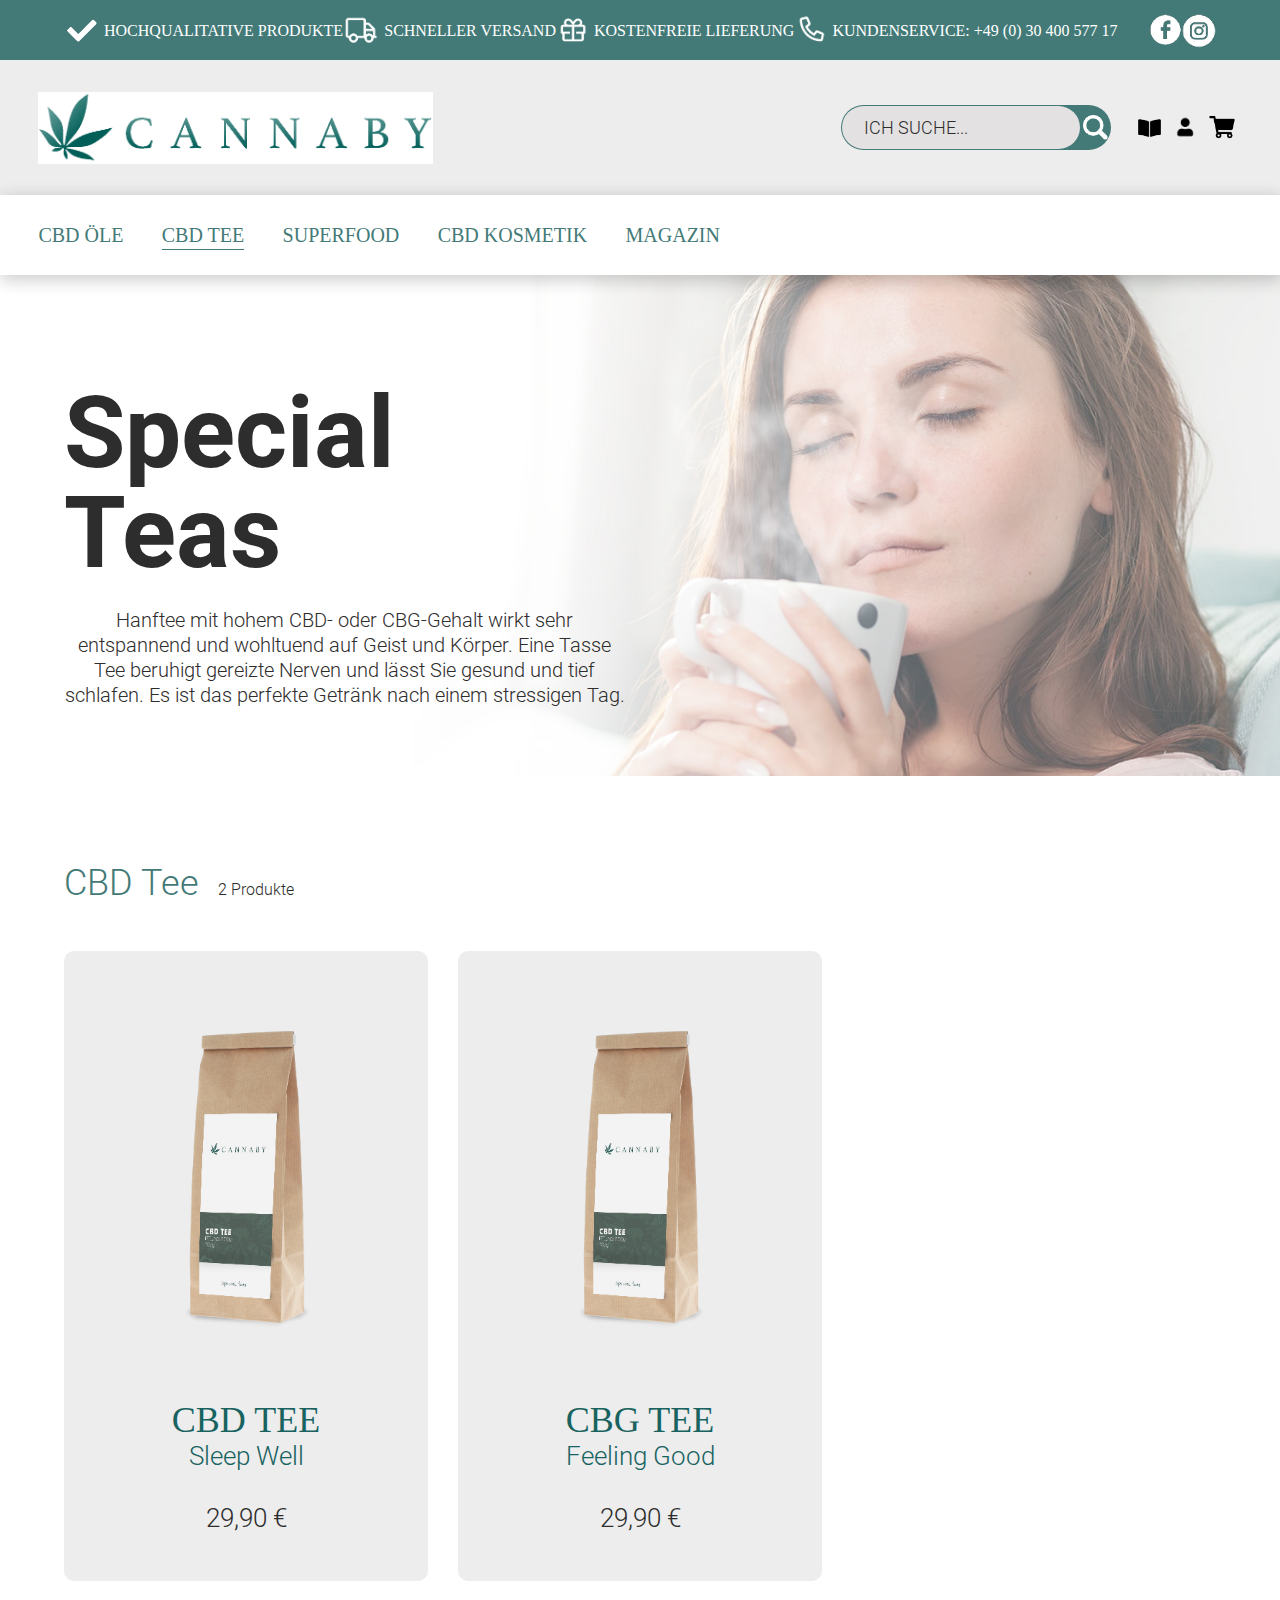
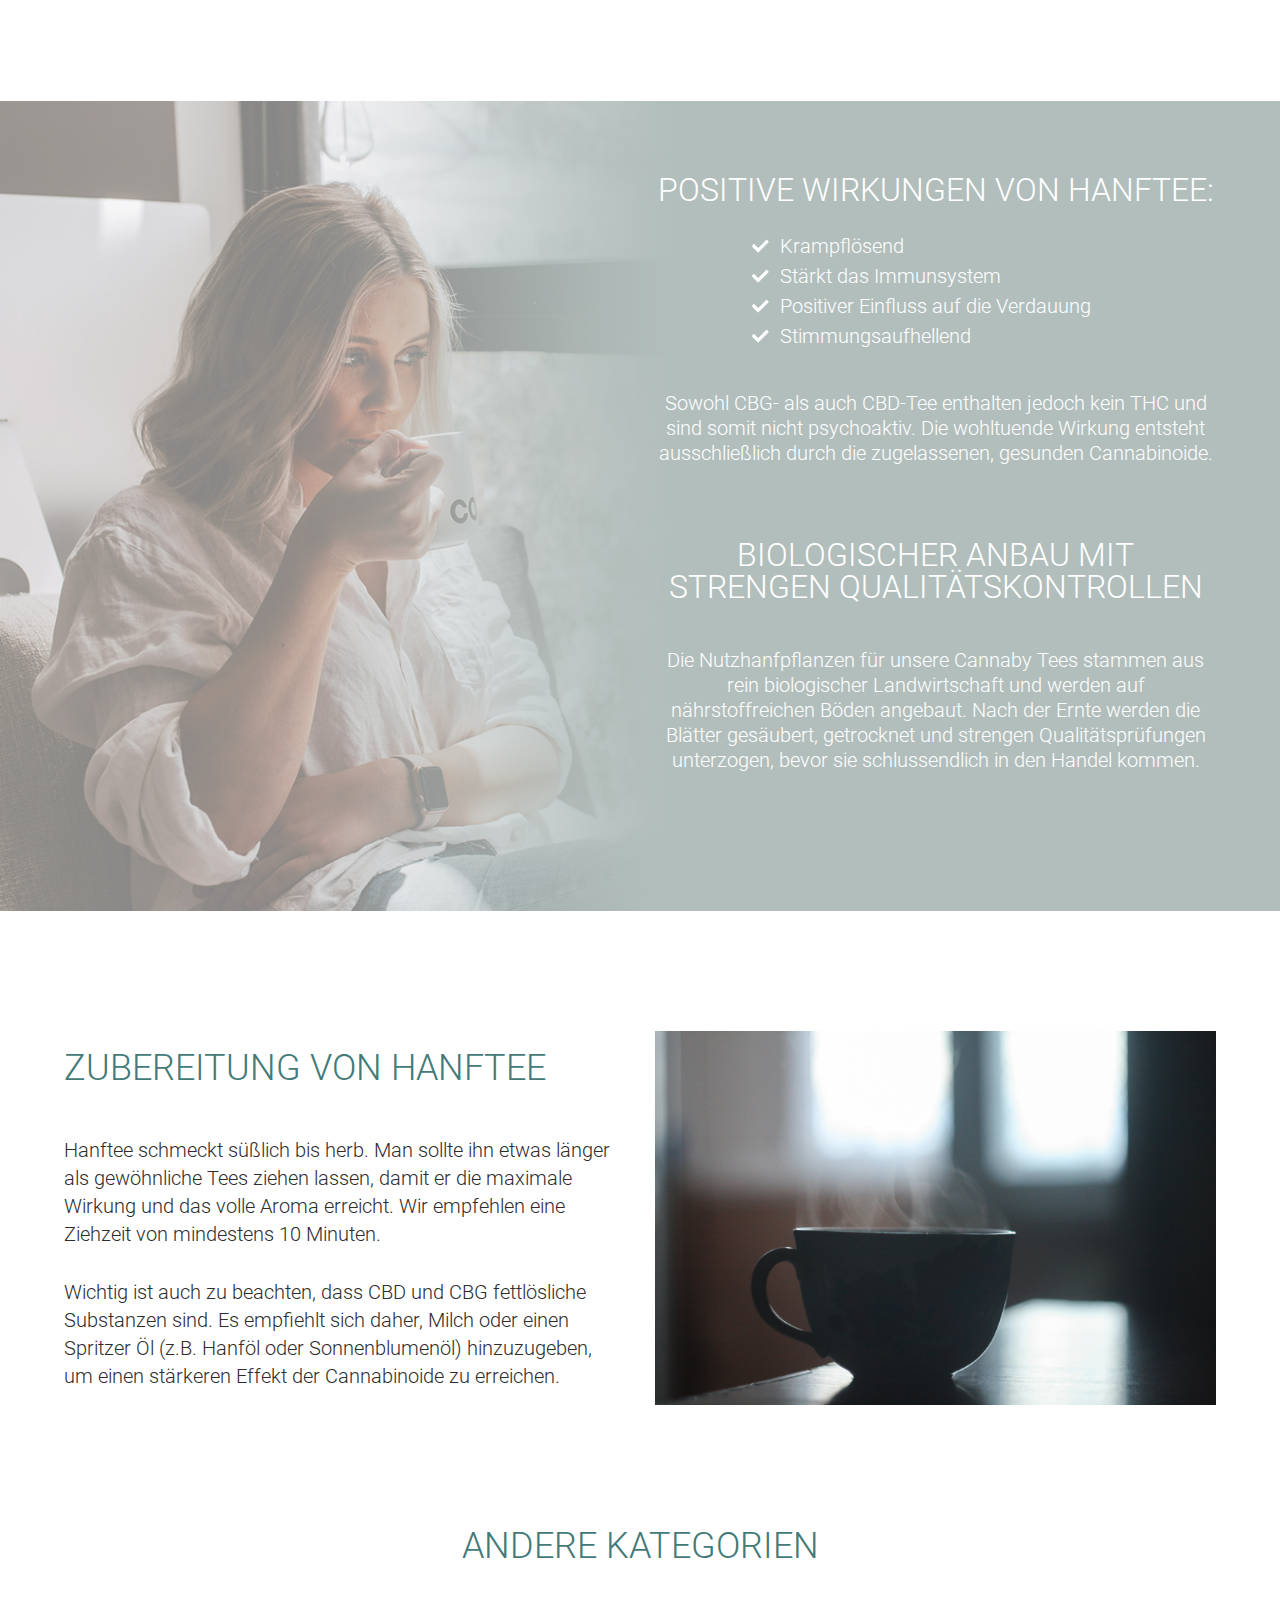
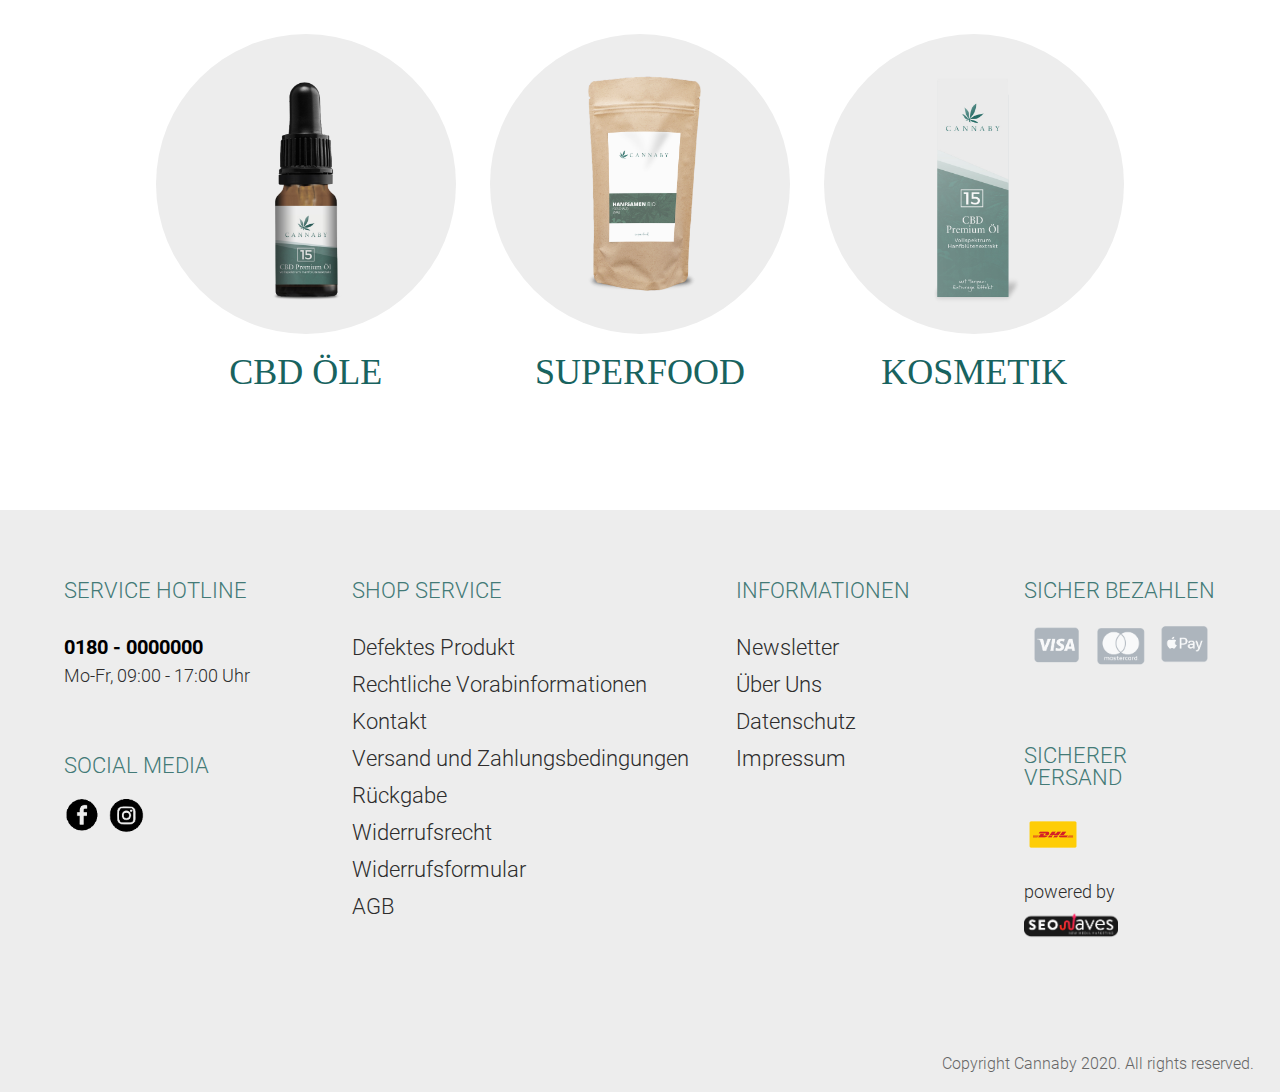
==== cannaby/product.html @ 7ac99a66 "start" ====
<!DOCTYPE html>
<html lang="en-US">
	<head>
		<meta charset="utf-8" />
		<meta name="viewport" content="width=device-width, initial-scale=1">

		<title>Product</title>

		<link rel="stylesheet" href="assets/css/bootstrap-grid.css">
		<link rel="stylesheet" href="assets/css/reset.css">			
		<link href="assets/css/style.css" rel="stylesheet" type="text/css" />
	</head>
	<body>
		<div class="main_wrapper">
			<header class="nav_header">
				<div class="nav_header_info">
					<div class="row">
						<div class="col-lg-11">
							<ul class="nav_header_info_list">
								<li>
									<img src="assets/img/check-white.png" alt="HOCHQUALITATIVE PRODUKTE">
									<p>
										HOCHQUALITATIVE PRODUKTE
									</p>
								</li>
								<li>
									<img src="assets/img/car-white.png" alt="SCHNELLER VERSAND">
									<p>
										SCHNELLER VERSAND
									</p>
								</li>
								<li>
									<img src="assets/img/present-white.png" alt="KOSTENFREIE LIEFERUNG">
									<p>
										KOSTENFREIE LIEFERUNG
									</p>
								</li>
								<li>
									<img src="assets/img/phone-white.png" alt="KUNDENSERVICE:+49 (0) 30 400 577 17">
									<p>
										KUNDENSERVICE: 
										<span>
											+49 (0) 30 400 577 17
										</span>
									</p>
								</li>
							</ul>
						</div>
						<div class="col-lg-1">
							<div class="nav_header_social">
								<a href="" class="nav_header_social_point">
									<img src="assets/img/facebook-white.png" alt="facebook">
								</a>
								<a href="" class="nav_header_social_point">
									<img src="assets/img/instagram-white.png" alt="instagram">
								</a>
							</div>
						</div>
					</div>
				</div>
				<div class="nav_header_search">
					<div class="row no-gutters">
						<div class="col-lg-8">
							<a href="" class="nav_header_search_logo">
								<img src="assets/img/logo-new.png" alt="logo">
							</a>
						</div>
						<div class="col-lg-3">
							<form class="nav_header_search_form" action="#">
								<div class="show_search">
									<img src="assets/img/search-white.png" alt="">
								</div>								
								<input class="search_tr" type="search" placeholder="ICH SUCHE...">
								<input type="submit" style="display: none">
							</form>
						</div>
						<div class="col-lg-1">
							<div class="nav_header_search_cabinet">
								<a href="" class="nav_header_search_cabinet_point">
									<img src="assets/img/book.png" alt="">
								</a>
								<a href="" class="nav_header_search_cabinet_point">
									<img src="assets/img/person.png" alt="">
								</a>
								<a href="" class="nav_header_search_cabinet_point">
									<img src="assets/img/basket.png" alt="">
								</a>
							</div>
						</div>
					</div>
				</div>
				<ul class="nav_header_pages">
					<li>
						<a href="">
							CBD ÖLE
						</a>
					</li>
					<li>
						<a href="" class="active_page">
							CBD TEE
						</a>
					</li>
					<li>
						<a href="">
							SUPERFOOD
						</a>
					</li>
					<li>
						<a href="">
							CBD KOSMETIK
						</a>
					</li>
					<li>
						<a href="">
							MAGAZIN
						</a>
					</li>
				</ul>
			</header>

			<section class="product_main">
				<div class="product_main_image">
					<img src="assets/img/pics/drinking-tea-2-verlauf.jpg" alt="drinking-tea">
				</div>
				<div class="row">
					<div class="col-lg-6">
						<div class="product_main_text">
							<div class="product_main_header">
								Special Teas
							</div>
							<div class="product_main_sub_header">
								Hanftee mit hohem CBD- oder CBG-Gehalt wirkt sehr entspannend und wohltuend auf Geist und Körper. Eine Tasse Tee beruhigt gereizte Nerven und lässt Sie gesund und tief schlafen. Es ist das perfekte Getränk nach einem stressigen Tag.
							</div>
						</div>						
					</div>
				</div>				
			</section>


			<section class="product_category">
				<div class="product_category_header">
					CBD Tee
					<span>
						2 Produkte
					</span>
				</div>
				<div class="row">
					<div class="col-lg-4">
						<a href="" class="product_category_box">
							<div class="product_category_box_image">
								<img src="assets/img/cbd-tee.png" alt="cbd-tee">
							</div>
							<div class="product_category_box_title">
								CBD TEE
							</div>
							<div class="product_category_box_sub_title">
								Sleep Well
							</div>
							<div class="product_category_box_price">
								29,90 €
							</div>
						</a>
					</div>
					<div class="col-lg-4">
						<a href="" class="product_category_box">
							<div class="product_category_box_image">
								<img src="assets/img/cbd-tee.png" alt="cbd-tee">
							</div>
							<div class="product_category_box_title">
								CBG TEE
							</div>
							<div class="product_category_box_sub_title">
								Feeling Good
							</div>
							<div class="product_category_box_price">
								29,90 €
							</div>
						</a>
					</div>
				</div>
			</section>


			<section class="product_about" style="background-image: url(assets/img/drinking-tea.jpg);">
				<div class="row">
					<div class="col-lg-6 offset-lg-6">
						<div class="product_about_box">
							<div class="product_about_title">
								positive Wirkungen von Hanftee:
							</div>
							<ul class="product_about_list">
								<li>
									Krampflösend
								</li>
								<li>
									Stärkt das Immunsystem
								</li>
								<li>
									Positiver Einfluss auf die Verdauung
								</li>
								<li>
									Stimmungsaufhellend
								</li>
							</ul>
							<div class="product_about_text">
								Sowohl CBG- als auch CBD-Tee enthalten jedoch kein THC und sind somit nicht psychoaktiv. Die wohltuende Wirkung entsteht ausschließlich durch die zugelassenen, gesunden Cannabinoide.
							</div>
							<div class="product_about_title">
								Biologischer Anbau mit strengen Qualitätskontrollen
							</div>
							<div class="product_about_text">
								Die Nutzhanfpflanzen für unsere Cannaby Tees stammen aus rein biologischer Landwirtschaft und werden auf nährstoffreichen Böden angebaut.
			Nach der Ernte werden die Blätter gesäubert, getrocknet und strengen Qualitätsprüfungen unterzogen, bevor sie schlussendlich in den Handel kommen.
							</div>
						</div>						
					</div>
				</div>				
			</section>


			<section class="product_info">
				<div class="row align-items-center">
					<div class="col-lg-6">
						<div class="product_info_title">
							Zubereitung von Hanftee
						</div>
						<div class="product_info_text">
							<p>
								Hanftee schmeckt süßlich bis herb. Man sollte ihn etwas länger als
gewöhnliche Tees ziehen lassen, damit er die maximale Wirkung
und das volle Aroma erreicht. Wir empfehlen eine Ziehzeit von mindestens 10 Minuten.
							</p>
							<p>
								Wichtig ist auch zu beachten, dass CBD und CBG fettlösliche Substanzen sind. Es empfiehlt sich daher, Milch oder einen Spritzer Öl
(z.B. Hanföl oder Sonnenblumenöl) hinzuzugeben, um einen stärkeren Effekt der Cannabinoide zu erreichen.
							</p>
						</div>
					</div>
					<div class="col-lg-6">
						<div class="product_info_image">
							<img src="assets/img/cbd-tee.jpg" alt="cbd-tee">
						</div>
					</div>
				</div>
			</section>


			<section class="product_other">
				<div class="product_other_title">
					ANDERE KATEGORIEN
				</div>
				<div class="row">
					<div class="col-lg-4">
						<a href="" class="product_other_box">
							<div class="product_other_box_image">
								<img src="assets/img/oil.png" alt="oil">
							</div>
							<div class="product_other_box_title">
								CBD ÖLE
							</div>
						</a>
					</div>
					<div class="col-lg-4">
						<a href="" class="product_other_box">
							<div class="product_other_box_image">
								<img src="assets/img/food.png" alt="food">
							</div>
							<div class="product_other_box_title">
								SUPERFOOD
							</div>
						</a>
					</div>
					<div class="col-lg-4">
						<a href="" class="product_other_box">
							<div class="product_other_box_image">
								<img src="assets/img/cosmetics.png" alt="cosmetics">
							</div>
							<div class="product_other_box_title">
								KOSMETIK
							</div>
						</a>
					</div>
				</div>
			</section>


			<footer class="footer">
				<div class="row no-gutters">
					<div class="col-lg-2">
						<div class="footer_box">
							<div class="footer_box_title">
								SERVICE HOTLINE
							</div>
							<div class="footer_box_sub_title">
								0180 - 0000000 
							</div>
							<div class="footer_box_time">
								Mo-Fr, 09:00 - 17:00 Uhr
							</div>
							<div class="footer_box_title">
								SOCIAL MEDIA
							</div>
							<div class="footer_box_social">
								<a href="" class="footer_box_social_point">
									<img src="assets/img/facebook_black.png" alt="facebook_black">
								</a>
								<a href="" class="footer_box_social_point">
									<img src="assets/img/instagram_black.png" alt="instagram_black">
								</a>
							</div>
						</div>
					</div>
					<div class="col-lg-4 offset-lg-1">
						<div class="footer_box">
							<div class="footer_box_title">
								SHOP SERVICE
							</div>
							<ul class="footer_box_list">
								<li>
									<a href="">
										Defektes Produkt
									</a>
								</li>
								<li>
									<a href="">
										Rechtliche Vorabinformationen
									</a>
								</li>
								<li>
									<a href="">
										Kontakt
									</a>
								</li>
								<li>
									<a href="">
										Versand und Zahlungsbedingungen
									</a>
								</li>
								<li>
									<a href="">
										Rückgabe
									</a>
								</li>
								<li>
									<a href="">
										Widerrufsrecht
									</a>
								</li>
								<li>
									<a href="">
										Widerrufsformular
									</a>
								</li>
								<li>
									<a href="">
										AGB
									</a>
								</li>
							</ul>	
						</div>
					</div>
					<div class="col-lg-2">
						<div class="footer_box">
							<div class="footer_box_title">
								INFORMATIONEN
							</div>
							<ul class="footer_box_list">
								<li>
									<a href="">
										Newsletter
									</a>
								</li>
								<li>
									<a href="">
										Über Uns
									</a>
								</li>
								<li>
									<a href="">
										Datenschutz
									</a>
								</li>
								<li>
									<a href="">
										Impressum
									</a>
								</li>								
							</ul>	
						</div>
					</div>
					<div class="col-lg-2 offset-lg-1">
						<div class="footer_box">
							<div class="footer_box_title">
								SICHER BEZAHLEN
							</div>
							<div class="footer_box_bank">
								<div class="footer_box_bank_point">
									<img src="assets/img/visa2.png" alt="visa">
								</div>
								<div class="footer_box_bank_point">
									<img src="assets/img/mastercard.png" alt="mastercard">
								</div>
								<div class="footer_box_bank_point">
									<img src="assets/img/pay.png" alt="pay">
								</div>		
							</div>
							<div class="footer_box_title">
								SICHERER VERSAND
							</div>
							<div class="footer_box_delivery">
								<div class="footer_box_delivery_point">
									<img src="assets/img/dhl.png" alt="dhl">
								</div>
							</div>
							<div class="footer_box_text">
								powered by
							</div>
							<div class="footer_box_partners">
								<div class="footer_box_partners_point">
									<img src="assets/img/seowaves.png" alt="seowaves">
								</div>
							</div>
						</div>
					</div>
				</div>
				<div class="footer_copy">
					Copyright Cannaby 2020. All rights reserved.
				</div>
			</footer>
		</div>
	</body>

	<script src="assets/js/script.js" type="text/javascript"></script>

</html>
---- cannaby/assets/css/style.css ----
@font-face {
  font-family: "Roboto";
  src: url("../fonts/RobotoRegular.ttf") format("truetype");
  font-weight: 400;
  font-style: normal;
}

@font-face {
  font-family: "Roboto";
  src: url("../fonts/Roboto-Bold.ttf") format("truetype");
  font-weight: 700;
  font-style: normal;
}

@font-face {
  font-family: "Roboto";
  src: url("../fonts/Roboto-Light.ttf") format("truetype");
  font-weight: 300;
  font-style: normal;
}

@font-face {
  font-family: "Roboto";
  src: url("../fonts/Roboto-Medium.ttf") format("truetype");
  font-weight: 500;
  font-style: normal;
}

.rob-reg, .product3_main_card_price span {
  font-family: 'Roboto', sans-serif;
  font-weight: 400;
}

.rob-bold, .product_main_header, .product2_main_header, .product2_promo_title, .product2_promo_btn, .product2_about_header, .product2_about_btn, .product3_main_card_title, .product3_main_card_sub_title, .product3_main_card_price, .footer_box_sub_title {
  font-family: 'Roboto', sans-serif;
  font-weight: 600;
}

.rob-light, .nav_header_search_form input, .product_main_sub_header, .product_category_header, .product_category_box_sub_title, .product_category_box_price, .product_about_title, .product_about_list li, .product_about_text, .product_info_title, .product_info_text p, .product_other_title, .product2_main_sub_header, .product2_info_list_text p, .product2_promo_text, .product2_popular_header, .product2_about_sub_header, .product2_newsletter_header, .product2_newsletter_sub_header, .product2_newsletter_form input, .product2_blog_header, .product2_blog_box_point_data, .product3_main_card_info li, .product3_info_title, .product3_info_text p, .product3_other_title, .product3_about_title, .product3_about_text p, .footer_copy, .footer_box_title, .footer_box_time, .footer_box_list li a, .footer_box_text {
  font-family: 'Roboto', sans-serif;
  font-weight: 300;
}

.main_wrapper {
  overflow: hidden;
}

.nav_header {
  position: relative;
}

.nav_header_info {
  position: relative;
  height: 60px;
  padding: 0 5vw;
  background-color: #437a77;
}

.nav_header_info_list {
  position: relative;
  display: -webkit-box;
  display: -ms-flexbox;
  display: flex;
  -webkit-box-orient: horizontal;
  -webkit-box-direction: normal;
      -ms-flex-direction: row;
          flex-direction: row;
  -webkit-box-pack: justify;
      -ms-flex-pack: justify;
          justify-content: space-between;
  -webkit-box-align: center;
      -ms-flex-align: center;
          align-items: center;
  height: 60px;
  list-style: none;
}

.nav_header_info_list li {
  height: 35px;
}

.nav_header_info_list li img {
  float: left;
  height: 35px;
}

.nav_header_info_list li p {
  display: inline-block;
  color: #ffffff;
  text-transform: uppercase;
  font-size: 16px;
  line-height: 35px;
  margin-left: 10px;
}

@media screen and (max-width: 1440px) {
  .nav_header_info_list li p {
    margin-left: 5px;
  }
}

.nav_header_social {
  position: relative;
  display: -webkit-box;
  display: -ms-flexbox;
  display: flex;
  -webkit-box-pack: justify;
      -ms-flex-pack: justify;
          justify-content: space-between;
  -webkit-box-align: center;
      -ms-flex-align: center;
          align-items: center;
  height: 60px;
}

.nav_header_social_point {
  display: inline-block;
  width: 35px;
  height: 35px;
}

.nav_header_social_point img {
  width: 100%;
}

.nav_header_search {
  position: relative;
  width: 100%;
  height: 15vh;
  padding: 0 3vw;
  background-color: #ededed;
}

.nav_header_search_logo {
  display: inline-block;
  height: 8vh;
  margin-top: 3.5vh;
}

.nav_header_search_logo img {
  height: 100%;
}

.nav_header_search_form {
  position: relative;
  display: -webkit-box;
  display: -ms-flexbox;
  display: flex;
  -webkit-box-align: center;
      -ms-flex-align: center;
          align-items: center;
  width: 90%;
  height: 15vh;
}

.nav_header_search_form .show_search {
  position: absolute;
  display: -webkit-box;
  display: -ms-flexbox;
  display: flex;
  -webkit-box-pack: end;
      -ms-flex-pack: end;
          justify-content: flex-end;
  -webkit-box-align: center;
      -ms-flex-align: center;
          align-items: center;
  width: 100%;
  height: 5vh;
  top: 5vh;
  left: 0;
  background-color: #437a77;
  border-radius: 50px;
  z-index: 0;
  cursor: pointer;
}

.nav_header_search_form .show_search img {
  width: 25px;
  margin-right: calc(6% - 12.5px);
}

.nav_header_search_form input {
  width: 88%;
  height: calc( 5vh - 2px);
  margin-left: 1px;
  border-radius: 50px;
  outline: none;
  border: none;
  background-color: #e3e1e1;
  z-index: 10;
  text-indent: 20px;
  font-size: 18px;
  color: #2e2d2d;
}

.nav_header_search_form input::-webkit-input-placeholder {
  color: #2e2d2d;
}

.nav_header_search_form input:-ms-input-placeholder {
  color: #2e2d2d;
}

.nav_header_search_form input::-ms-input-placeholder {
  color: #2e2d2d;
}

.nav_header_search_form input::placeholder {
  color: #2e2d2d;
}

.nav_header_search_form input:focus::-webkit-input-placeholder {
  color: #2e2d2d;
  outline: none;
}

.nav_header_search_form input:focus:-ms-input-placeholder {
  color: #2e2d2d;
  outline: none;
}

.nav_header_search_form input:focus::-ms-input-placeholder {
  color: #2e2d2d;
  outline: none;
}

.nav_header_search_form input:focus::placeholder {
  color: #2e2d2d;
  outline: none;
}

.nav_header_search_cabinet {
  position: relative;
  display: -webkit-box;
  display: -ms-flexbox;
  display: flex;
  -webkit-box-pack: end;
      -ms-flex-pack: end;
          justify-content: flex-end;
  -webkit-box-align: center;
      -ms-flex-align: center;
          align-items: center;
  width: 100%;
  height: 15vh;
}

.nav_header_search_cabinet_point {
  height: 30px;
  text-decoration: none;
  margin: 0 5px;
}

@media screen and (max-width: 1440px) {
  .nav_header_search_cabinet_point {
    height: 25px;
  }
}

.nav_header_search_cabinet_point img {
  height: 100%;
}

.nav_header_pages {
  position: relative;
  display: -webkit-box;
  display: -ms-flexbox;
  display: flex;
  -webkit-box-align: center;
      -ms-flex-align: center;
          align-items: center;
  width: 100%;
  height: 80px;
  padding: 0 3vw;
  -webkit-box-shadow: 1px 4px 16px 1px rgba(0, 0, 0, 0.2);
          box-shadow: 1px 4px 16px 1px rgba(0, 0, 0, 0.2);
  z-index: 10;
}

.nav_header_pages li {
  height: auto;
}

.nav_header_pages li a {
  color: #437a77;
  font-size: 20px;
  display: inline-block;
  text-decoration: none;
  text-transform: uppercase;
  margin-right: 3vw;
}

.nav_header_pages li .active_page {
  position: relative;
  display: block;
  width: auto;
}

.nav_header_pages li .active_page:after {
  content: '';
  position: absolute;
  display: block;
  width: 100%;
  height: 1px;
  bottom: -5px;
  left: 0;
  background-color: #437a77;
}

.product_main {
  position: relative;
  width: 100%;
  height: 60vh;
  overflow: hidden;
  z-index: 0;
  padding: 0 5vw;
}

.product_main_image {
  position: absolute;
  width: 100%;
  right: -15%;
}

.product_main_image img {
  width: 100%;
}

.product_main_text {
  position: relative;
  display: -webkit-box;
  display: -ms-flexbox;
  display: flex;
  -webkit-box-orient: vertical;
  -webkit-box-direction: normal;
      -ms-flex-direction: column;
          flex-direction: column;
  -webkit-box-pack: center;
      -ms-flex-pack: center;
          justify-content: center;
  -webkit-box-align: center;
      -ms-flex-align: center;
          align-items: center;
  width: 100%;
  height: 60vh;
}

.product_main_header {
  font-size: 120px;
  color: #2e2d2d;
}

@media screen and (max-width: 1440px) {
  .product_main_header {
    font-size: 100px;
  }
}

.product_main_sub_header {
  font-size: 24px;
  line-height: 25px;
  text-align: center;
  margin-top: 25px;
  color: #2e2d2d;
}

@media screen and (max-width: 1440px) {
  .product_main_sub_header {
    font-size: 20px;
    line-height: 25px;
  }
}

.product_category {
  position: relative;
  width: 100%;
  margin-top: 50px;
  padding: 0 5vw;
}

.product_category_header {
  display: inline-block;
  color: #437a77;
  font-size: 36px;
}

.product_category_header span {
  color: #2e2d2d;
  font-size: 16px;
  margin-left: 10px;
}

.product_category_box {
  position: relative;
  display: -webkit-box;
  display: -ms-flexbox;
  display: flex;
  -webkit-box-orient: vertical;
  -webkit-box-direction: normal;
      -ms-flex-direction: column;
          flex-direction: column;
  -webkit-box-align: center;
      -ms-flex-align: center;
          align-items: center;
  width: 100%;
  height: 70vh;
  margin-top: 50px;
  background-color: #ededed;
  border-radius: 10px;
  text-decoration: none;
}

.product_category_box_image {
  height: 60%;
  margin-top: 10%;
}

.product_category_box_image img {
  height: 100%;
}

.product_category_box_title {
  color: #18635f;
  font-size: 36px;
  margin-top: 10%;
  text-transform: uppercase;
}

.product_category_box_sub_title {
  color: #18635f;
  font-size: 26px;
  margin-top: 5px;
}

.product_category_box_price {
  color: #2e2d2d;
  font-size: 26px;
  margin-top: 10%;
}

.product_about {
  position: relative;
  display: block;
  width: 100%;
  height: 90vh;
  padding: 0 5vw;
  background-repeat: no-repeat;
  background-size: cover;
  background-position: center;
  margin-top: 120px;
}

.product_about_box {
  position: relative;
  display: -webkit-box;
  display: -ms-flexbox;
  display: flex;
  -webkit-box-orient: vertical;
  -webkit-box-direction: normal;
      -ms-flex-direction: column;
          flex-direction: column;
  -webkit-box-align: center;
      -ms-flex-align: center;
          align-items: center;
  width: 100%;
  height: 90vh;
}

.product_about_title {
  color: #ffffff;
  font-size: 36px;
  text-transform: uppercase;
  text-align: center;
  margin-top: 13%;
}

@media screen and (max-width: 1440px) {
  .product_about_title {
    font-size: 32px;
  }
}

.product_about_list {
  margin-top: 20px;
}

.product_about_list li {
  position: relative;
  width: 100%;
  color: #ffffff;
  font-size: 24px;
  margin-top: 10px;
}

@media screen and (max-width: 1440px) {
  .product_about_list li {
    font-size: 20px;
  }
}

.product_about_list li::before {
  content: '';
  position: absolute;
  display: block;
  width: 20px;
  height: 20px;
  left: -30px;
  background-image: url(../img/check-white.png);
  background-repeat: no-repeat;
  background-size: cover;
}

.product_about_text {
  color: #ffffff;
  font-size: 24px;
  line-height: 27px;
  margin-top: 8%;
  text-align: center;
}

@media screen and (max-width: 1440px) {
  .product_about_text {
    font-size: 20px;
    line-height: 25px;
  }
}

.product_info {
  position: relative;
  display: block;
  width: 100%;
  padding: 0 5vw;
  margin-top: 120px;
}

.product_info_title {
  color: #437a77;
  font-size: 36px;
  text-transform: uppercase;
}

.product_info_text {
  padding-top: 20px;
}

.product_info_text p {
  color: #2e2d2d;
  font-size: 24px;
  line-height: 28px;
  margin-top: 30px;
}

@media screen and (max-width: 1440px) {
  .product_info_text p {
    font-size: 20px;
  }
}

.product_info_image {
  width: 100%;
}

.product_info_image img {
  width: 100%;
}

.product_other {
  position: relative;
  display: block;
  width: 100%;
  padding: 0 12vw;
  margin-top: 120px;
}

.product_other_title {
  color: #437a77;
  font-size: 36px;
  text-transform: uppercase;
  text-align: center;
}

.product_other_box {
  position: relative;
  display: -webkit-box;
  display: -ms-flexbox;
  display: flex;
  -webkit-box-orient: vertical;
  -webkit-box-direction: normal;
      -ms-flex-direction: column;
          flex-direction: column;
  -webkit-box-align: center;
      -ms-flex-align: center;
          align-items: center;
  width: 100%;
  margin-top: 70px;
  text-decoration: none;
}

.product_other_box_image {
  height: 300px;
  background-color: #ededed;
  border-radius: 100%;
}

.product_other_box_image img {
  height: 100%;
}

.product_other_box_title {
  color: #18635f;
  font-size: 36px;
  text-transform: uppercase;
  margin-top: 20px;
}

.product2_main {
  position: relative;
  width: 100%;
  height: 100vh;
  padding: 0 5vw;
  background-repeat: no-repeat;
  background-size: cover;
  background-position: center;
}

.product2_main_box {
  position: relative;
  width: 100%;
  height: 100vh;
  display: -webkit-box;
  display: -ms-flexbox;
  display: flex;
  -webkit-box-orient: vertical;
  -webkit-box-direction: normal;
      -ms-flex-direction: column;
          flex-direction: column;
  -webkit-box-align: center;
      -ms-flex-align: center;
          align-items: center;
  -webkit-box-pack: center;
      -ms-flex-pack: center;
          justify-content: center;
}

.product2_main_header {
  color: #ffffff;
  font-size: 120px;
  text-align: center;
}

@media screen and (max-width: 1440px) {
  .product2_main_header {
    font-size: 100px;
  }
}

.product2_main_sub_header {
  width: 80%;
  color: #ffffff;
  font-size: 28px;
  line-height: 32px;
  text-align: center;
  padding-top: 30px;
}

@media screen and (max-width: 1440px) {
  .product2_main_sub_header {
    font-size: 24px;
    line-height: 28px;
    width: 100%;
  }
}

.product2_main_btn {
  position: relative;
  display: inline-block;
  width: auto;
  color: #ffffff;
  font-size: 36px;
  text-decoration: none;
  padding-top: 50px;
  text-transform: uppercase;
}

.product2_main_btn::after {
  content: '';
  position: absolute;
  display: block;
  width: 100%;
  height: 2px;
  left: 0;
  bottom: -5px;
  background-color: #ffffff;
}

.product2_info_list {
  position: relative;
  width: 100%;
  height: 50vh;
  padding: 0 5vw;
}

.product2_info_list_box {
  position: relative;
  display: -webkit-box;
  display: -ms-flexbox;
  display: flex;
  -webkit-box-orient: vertical;
  -webkit-box-direction: normal;
      -ms-flex-direction: column;
          flex-direction: column;
  -webkit-box-align: center;
      -ms-flex-align: center;
          align-items: center;
  -webkit-box-pack: center;
      -ms-flex-pack: center;
          justify-content: center;
  width: 100%;
  height: 50vh;
}

.product2_info_list_image {
  height: 50px;
}

.product2_info_list_image img {
  height: 100%;
}

.product2_info_list_title {
  color: #437a77;
  font-size: 24px;
  margin-top: 20px;
}

.product2_info_list_text {
  text-align: center;
  margin-top: 20px;
}

.product2_info_list_text p {
  color: #437a77;
  font-size: 18px;
  line-height: 26px;
}

@media screen and (max-width: 1440px) {
  .product2_info_list_text p {
    font-size: 16px;
    line-height: 24px;
  }
}

.product2_promo {
  position: relative;
  width: 100%;
  height: 70vh;
  padding: 0 5vw;
  overflow: hidden;
}

.product2_promo_image_box {
  position: relative;
  width: 100%;
  height: 70vh;
}

.product2_promo_image {
  position: relative;
  height: 100%;
  z-index: 10;
}

.product2_promo_image img {
  height: 100%;
  margin-left: -5%;
  margin-bottom: -5%;
}

.product2_promo_circle {
  position: absolute;
  display: block;
  width: 700px;
  height: 700px;
  top: 15%;
  left: 0;
  background-color: #ededed;
  border-radius: 100%;
  z-index: 0;
}

@media screen and (max-width: 1440px) {
  .product2_promo_circle {
    width: 600px;
    height: 600px;
  }
}

.product2_promo_text_box {
  position: relative;
  display: -webkit-box;
  display: -ms-flexbox;
  display: flex;
  -webkit-box-orient: vertical;
  -webkit-box-direction: normal;
      -ms-flex-direction: column;
          flex-direction: column;
  -webkit-box-align: center;
      -ms-flex-align: center;
          align-items: center;
  -webkit-box-pack: center;
      -ms-flex-pack: center;
          justify-content: center;
  width: 100%;
  height: 70vh;
}

.product2_promo_title {
  font-size: 120px;
  color: #ffffff;
}

@media screen and (max-width: 1440px) {
  .product2_promo_title {
    font-size: 100px;
  }
}

.product2_promo_text {
  font-size: 22px;
  line-height: 28px;
  color: #ffffff;
  text-align: center;
  margin-top: 30px;
}

@media screen and (max-width: 1440px) {
  .product2_promo_text {
    font-size: 20px;
    line-height: 26px;
  }
}

.product2_promo_btn {
  position: relative;
  display: inline-block;
  width: auto;
  text-decoration: none;
  color: #ffffff;
  font-size: 32px;
  margin-top: 30px;
  text-transform: uppercase;
}

.product2_promo_btn::after {
  content: '';
  position: absolute;
  display: block;
  width: 100%;
  height: 2px;
  left: 0;
  bottom: -5px;
  background-color: #ffffff;
}

.product2_popular {
  position: relative;
  width: 100%;
  padding: 0 5vw;
}

.product2_popular_header {
  color: #437a77;
  font-size: 36px;
  text-align: center;
  margin-top: 50px;
}

.product2_about {
  position: relative;
  width: 100%;
  height: 90vh;
  padding: 0 5vw;
  background-repeat: no-repeat;
  background-size: cover;
  background-position: center;
  margin-top: 80px;
}

.product2_about_box {
  position: relative;
  width: 80%;
  height: 90vh;
  margin-left: 10%;
  display: -webkit-box;
  display: -ms-flexbox;
  display: flex;
  -webkit-box-orient: vertical;
  -webkit-box-direction: normal;
      -ms-flex-direction: column;
          flex-direction: column;
  -webkit-box-align: center;
      -ms-flex-align: center;
          align-items: center;
  -webkit-box-pack: center;
      -ms-flex-pack: center;
          justify-content: center;
}

@media screen and (max-width: 1440px) {
  .product2_about_box {
    width: 90%;
    margin-left: 5%;
  }
}

.product2_about_header {
  color: #18635f;
  font-size: 70px;
  text-align: center;
}

@media screen and (max-width: 1440px) {
  .product2_about_header {
    font-size: 60px;
  }
}

.product2_about_sub_header {
  color: #2e2d2d;
  font-size: 24px;
  line-height: 28px;
  text-align: center;
  padding-top: 30px;
}

@media screen and (max-width: 1440px) {
  .product2_about_sub_header {
    font-size: 22px;
    line-height: 26px;
  }
}

.product2_about_btn {
  position: relative;
  display: inline-block;
  width: auto;
  color: #2e2d2d;
  font-size: 36px;
  text-decoration: none;
  padding-top: 50px;
  text-transform: uppercase;
}

.product2_about_btn::after {
  content: '';
  position: absolute;
  display: block;
  width: 100%;
  height: 2px;
  left: 0;
  bottom: -5px;
  background-color: #2e2d2d;
}

.product2_other {
  position: relative;
  display: block;
  width: 100%;
  padding: 0 5vw;
  margin-top: 80px;
}

.product2_newsletter {
  position: relative;
  display: -webkit-box;
  display: -ms-flexbox;
  display: flex;
  -webkit-box-orient: vertical;
  -webkit-box-direction: normal;
      -ms-flex-direction: column;
          flex-direction: column;
  -webkit-box-align: center;
      -ms-flex-align: center;
          align-items: center;
  -webkit-box-pack: center;
      -ms-flex-pack: center;
          justify-content: center;
  width: 100%;
  height: 40vh;
  padding: 0 5vw;
  margin-top: 80px;
  background-repeat: no-repeat;
  background-size: cover;
  background-position: center;
}

.product2_newsletter_header {
  color: #437a77;
  font-size: 36px;
  text-transform: uppercase;
  text-align: center;
}

.product2_newsletter_sub_header {
  width: 50%;
  color: #2e2d2d;
  font-size: 24px;
  line-height: 28px;
  text-align: center;
  padding-top: 30px;
}

@media screen and (max-width: 1440px) {
  .product2_newsletter_sub_header {
    font-size: 22px;
    line-height: 26px;
  }
}

.product2_newsletter_form {
  position: relative;
  display: -webkit-box;
  display: -ms-flexbox;
  display: flex;
  -webkit-box-align: center;
      -ms-flex-align: center;
          align-items: center;
  width: 60%;
  height: 52px;
  margin-top: 50px;
}

.product2_newsletter_form .show_search {
  position: absolute;
  display: -webkit-box;
  display: -ms-flexbox;
  display: flex;
  -webkit-box-pack: end;
      -ms-flex-pack: end;
          justify-content: flex-end;
  -webkit-box-align: center;
      -ms-flex-align: center;
          align-items: center;
  width: 100%;
  height: 52px;
  top: 0;
  left: 0;
  background-color: #437a77;
  border-radius: 50px;
  z-index: 0;
  cursor: pointer;
}

.product2_newsletter_form .show_search img {
  width: 40px;
  margin-right: calc(4% - 18px);
}

.product2_newsletter_form input {
  width: 92%;
  height: 50px;
  margin-left: 1px;
  border-radius: 50px;
  outline: none;
  border: none;
  background-color: #e3e1e1;
  z-index: 10;
  text-indent: 20px;
  font-size: 18px;
  color: #2e2d2d;
}

.product2_newsletter_form input::-webkit-input-placeholder {
  color: #2e2d2d;
}

.product2_newsletter_form input:-ms-input-placeholder {
  color: #2e2d2d;
}

.product2_newsletter_form input::-ms-input-placeholder {
  color: #2e2d2d;
}

.product2_newsletter_form input::placeholder {
  color: #2e2d2d;
}

.product2_newsletter_form input:focus::-webkit-input-placeholder {
  color: #2e2d2d;
  outline: none;
}

.product2_newsletter_form input:focus:-ms-input-placeholder {
  color: #2e2d2d;
  outline: none;
}

.product2_newsletter_form input:focus::-ms-input-placeholder {
  color: #2e2d2d;
  outline: none;
}

.product2_newsletter_form input:focus::placeholder {
  color: #2e2d2d;
  outline: none;
}

.product2_blog {
  position: relative;
  display: block;
  width: 100%;
  padding: 0 5vw;
  margin-top: 80px;
}

.product2_blog_header {
  color: #437a77;
  font-size: 36px;
  text-transform: uppercase;
  text-align: center;
}

.product2_blog_box {
  margin-top: 50px;
  height: 60vh;
  display: -webkit-box;
  display: -ms-flexbox;
  display: flex;
  -webkit-box-orient: vertical;
  -webkit-box-direction: normal;
      -ms-flex-direction: column;
          flex-direction: column;
  -webkit-box-pack: justify;
      -ms-flex-pack: justify;
          justify-content: space-between;
}

.product2_blog_box_point {
  position: relative;
  display: block;
  width: 100%;
  height: 100%;
  border-radius: 10px;
  overflow: hidden;
}

.product2_blog_box_point .filter {
  position: absolute;
  display: block;
  width: 100%;
  height: 100%;
  top: 0;
  left: 0;
  z-index: 2;
  background: -webkit-gradient(linear, left bottom, left top, from(rgba(0, 0, 0, 0.4)), to(rgba(13, 14, 15, 0)));
  background: linear-gradient(0deg, rgba(0, 0, 0, 0.4), rgba(13, 14, 15, 0));
}

.product2_blog_box_point_image {
  height: 100%;
  z-index: 0;
}

.product2_blog_box_point_image img {
  height: 100%;
}

.product2_blog_box_point_text {
  position: absolute;
  width: 90%;
  height: auto;
  left: 5%;
  bottom: 20px;
  z-index: 10;
}

.product2_blog_box_point_data {
  font-size: 18px;
  color: #ffffff;
}

.product2_blog_box_point_title {
  font-size: 30px;
  color: #ffffff;
  margin-top: 10px;
}

.product2_blog .row .col-lg-6:nth-child(2) .product2_blog_box .product2_blog_box_point {
  height: calc(50% - 15px);
}

.product2_blog .row .col-lg-6:nth-child(2) .product2_blog_box .product2_blog_box_point .product2_blog_box_point_image {
  width: 100%;
  height: auto;
}

.product2_blog .row .col-lg-6:nth-child(2) .product2_blog_box .product2_blog_box_point .product2_blog_box_point_image img {
  position: absolute;
  bottom: -10%;
  width: 100%;
  height: auto;
}

.product3_main {
  position: relative;
  display: block;
  width: 100%;
  height: 100vh;
  padding: 0 5vw;
  background-color: #d9d9d9;
}

.product3_main_card {
  position: relative;
  width: 100%;
  height: 80vh;
  padding: 0 15% 0 7.5%;
  margin-top: 10vh;
  background-color: #ededed;
  -webkit-box-shadow: 1px 4px 16px 1px rgba(0, 0, 0, 0.2);
          box-shadow: 1px 4px 16px 1px rgba(0, 0, 0, 0.2);
  z-index: 10;
}

.product3_main_card_star {
  position: absolute;
  width: 100%;
  display: -webkit-box;
  display: -ms-flexbox;
  display: flex;
  height: 15px;
  top: 25px;
  left: 7.5%;
}

.product3_main_card_star img {
  width: 15px;
  margin-right: 5px;
}

.product3_main_card_star span {
  color: #2e2d2d;
  font-size: 15px;
  opacity: 0.7;
}

.product3_main_card_title {
  color: #2e2d2d;
  font-size: 50px;
  padding-top: 70px;
}

@media screen and (max-width: 1440px) {
  .product3_main_card_title {
    font-size: 46px;
  }
}

.product3_main_card_sub_title {
  color: #2e2d2d;
  font-size: 30px;
  margin-top: 2%;
}

@media screen and (max-width: 1440px) {
  .product3_main_card_sub_title {
    font-size: 26px;
  }
}

.product3_main_card_price {
  color: #2e2d2d;
  font-size: 24px;
  margin-top: 30px;
}

.product3_main_card_price span {
  display: block;
  font-size: 15px;
  opacity: 0.7;
  margin-top: 1%;
}

.product3_main_card_info {
  margin-top: 30px;
}

.product3_main_card_info li {
  position: relative;
  color: #2e2d2d;
  font-size: 18px;
  line-height: 22px;
  margin-top: 20px;
  margin-left: 30px;
}

@media screen and (max-width: 1440px) {
  .product3_main_card_info li {
    font-size: 16px;
    line-height: 20px;
  }
}

.product3_main_card_info li::before {
  content: '';
  position: absolute;
  display: block;
  width: 20px;
  height: 20px;
  left: -30px;
  background-image: url(../img/check.png);
  background-repeat: no-repeat;
  background-size: cover;
  opacity: 0.7;
}

.product3_main_card_form {
  width: 100%;
  margin-top: 50px;
}

.product3_main_card_form .order_form {
  width: 100%;
  height: 80px;
  outline: none;
  font-size: 20px;
  color: #2e2d2d;
  background-color: #d9d9d9;
  text-indent: 20px;
  opacity: 0.7;
}

@media screen and (max-width: 1440px) {
  .product3_main_card_form .order_form {
    height: 60px;
  }
}

.product3_main_card_form_btn {
  display: -webkit-box;
  display: -ms-flexbox;
  display: flex;
  -webkit-box-pack: center;
      -ms-flex-pack: center;
          justify-content: center;
  -webkit-box-align: center;
      -ms-flex-align: center;
          align-items: center;
  width: 100%;
  height: 80px;
  outline: none;
  border: none;
  background-color: #437a77;
  font-size: 18px;
  text-transform: uppercase;
  color: #ffffff;
  margin-top: 20px;
  cursor: pointer;
}

@media screen and (max-width: 1440px) {
  .product3_main_card_form_btn {
    height: 60px;
  }
}

.product3_main_card_form_btn img {
  width: 30px;
  margin-right: 20px;
}

.product3_main_card_form p {
  color: #2e2d2d;
  font-size: 16px;
  opacity: 0.7;
  margin-top: 5px;
}

.product3_info {
  position: relative;
  display: block;
  width: 100%;
  padding: 0 5vw;
  margin-top: 120px;
}

.product3_info_title {
  color: #437a77;
  font-size: 36px;
  text-transform: uppercase;
}

@media screen and (max-width: 1440px) {
  .product3_info_title {
    font-size: 30px;
  }
}

.product3_info .fix {
  display: -webkit-box;
  display: -ms-flexbox;
  display: flex;
  -webkit-box-orient: vertical;
  -webkit-box-direction: normal;
      -ms-flex-direction: column;
          flex-direction: column;
  -ms-flex-pack: distribute;
      justify-content: space-around;
  height: 50vh;
}

.product3_info_text {
  margin-top: 30px;
}

.product3_info_text p {
  color: #2e2d2d;
  font-size: 24px;
  line-height: 28px;
}

@media screen and (max-width: 1440px) {
  .product3_info_text p {
    font-size: 18px;
    line-height: 26px;
  }
}

.product3_info_image {
  width: 100%;
}

.product3_info_image img {
  width: 100%;
}

.product3_other {
  position: relative;
  display: block;
  width: 100%;
  padding: 0 5vw;
  margin-top: 120px;
  background-color: #ededed;
  -webkit-box-shadow: 1px 4px 16px 1px rgba(0, 0, 0, 0.2);
          box-shadow: 1px 4px 16px 1px rgba(0, 0, 0, 0.2);
  z-index: 20;
}

.product3_other_box {
  display: -webkit-box;
  display: -ms-flexbox;
  display: flex;
  -webkit-box-orient: vertical;
  -webkit-box-direction: normal;
      -ms-flex-direction: column;
          flex-direction: column;
  -webkit-box-align: center;
      -ms-flex-align: center;
          align-items: center;
  -webkit-box-pack: center;
      -ms-flex-pack: center;
          justify-content: center;
  height: 25vh;
  min-height: 250px;
}

.product3_other_image {
  height: 70px;
}

@media screen and (max-width: 1440px) {
  .product3_other_image {
    height: 60px;
  }
}

.product3_other_image img {
  height: 100%;
}

.product3_other_title {
  color: #2e2d2d;
  font-size: 26px;
  line-height: 30px;
  color: #437a77;
  margin-top: 30px;
}

@media screen and (max-width: 1440px) {
  .product3_other_title {
    font-size: 22px;
    line-height: 26px;
  }
}

.product3_about {
  position: relative;
  width: 100%;
  height: 90vh;
  padding: 0 5vw;
  background-repeat: no-repeat;
  background-size: cover;
  background-position: center;
  z-index: 10;
}

.product3_about_box {
  display: -webkit-box;
  display: -ms-flexbox;
  display: flex;
  -webkit-box-orient: vertical;
  -webkit-box-direction: normal;
      -ms-flex-direction: column;
          flex-direction: column;
  -webkit-box-align: center;
      -ms-flex-align: center;
          align-items: center;
  -webkit-box-pack: center;
      -ms-flex-pack: center;
          justify-content: center;
  width: 100%;
  height: 90vh;
}

.product3_about_block {
  text-align: center;
  margin: 30px 0;
}

.product3_about_title {
  color: #ffffff;
  font-size: 36px;
  text-transform: uppercase;
}

@media screen and (max-width: 1440px) {
  .product3_about_title {
    font-size: 30px;
  }
}

.product3_about_text {
  width: 80%;
  margin-left: 10%;
  margin-top: 30px;
}

.product3_about_text p {
  color: #ffffff;
  font-size: 24px;
  line-height: 28px;
}

@media screen and (max-width: 1440px) {
  .product3_about_text p {
    font-size: 18px;
    line-height: 26px;
  }
}

.footer {
  position: relative;
  display: block;
  width: 100%;
  padding: 0 5vw;
  background-color: #ededed;
  margin-top: 120px;
  padding-bottom: 150px;
}

.footer_copy {
  position: absolute;
  display: block;
  right: 2vw;
  bottom: 20px;
  color: #2e2d2d;
  font-size: 16px;
  opacity: 0.7;
}

.footer_box_title {
  font-size: 24px;
  color: #437a77;
  margin-top: 70px;
  text-transform: uppercase;
}

@media screen and (max-width: 1440px) {
  .footer_box_title {
    font-size: 22px;
  }
}

.footer_box_sub_title {
  font-size: 22px;
  margin-top: 35px;
}

@media screen and (max-width: 1440px) {
  .footer_box_sub_title {
    font-size: 20px;
  }
}

.footer_box_time {
  font-size: 20px;
  color: #2e2d2d;
  margin-top: 10px;
}

@media screen and (max-width: 1440px) {
  .footer_box_time {
    font-size: 18px;
  }
}

.footer_box_social {
  display: -webkit-box;
  display: -ms-flexbox;
  display: flex;
  margin-top: 20px;
}

.footer_box_social_point {
  display: block;
  width: 35px;
  margin-right: 10px;
  text-decoration: none;
}

.footer_box_social_point img {
  width: 100%;
}

.footer_box_list {
  margin-top: 35px;
}

.footer_box_list li {
  margin-bottom: 15px;
}

.footer_box_list li a {
  text-decoration: none;
  color: #2e2d2d;
  font-size: 24px;
}

@media screen and (max-width: 1440px) {
  .footer_box_list li a {
    font-size: 22px;
  }
}

.footer_box_bank {
  display: -webkit-box;
  display: -ms-flexbox;
  display: flex;
  -ms-flex-pack: distribute;
      justify-content: space-around;
  width: 100%;
  margin-top: 20px;
}

.footer_box_bank_point {
  width: 30%;
}

.footer_box_bank_point img {
  width: 100%;
}

.footer_box_delivery {
  display: -webkit-box;
  display: -ms-flexbox;
  display: flex;
  -webkit-box-pack: start;
      -ms-flex-pack: start;
          justify-content: start;
  width: 100%;
  margin-top: 20px;
}

.footer_box_delivery_point {
  width: 30%;
}

.footer_box_delivery_point img {
  width: 100%;
}

.footer_box_text {
  font-size: 20px;
  color: #2e2d2d;
  margin-top: 20px;
}

@media screen and (max-width: 1440px) {
  .footer_box_text {
    font-size: 18px;
  }
}

.footer_box_partners {
  display: -webkit-box;
  display: -ms-flexbox;
  display: flex;
  -webkit-box-pack: start;
      -ms-flex-pack: start;
          justify-content: start;
  width: 100%;
  margin-top: 10px;
}

.footer_box_partners_point {
  width: 49%;
}

.footer_box_partners_point img {
  width: 100%;
}
/*# sourceMappingURL=style.css.map */
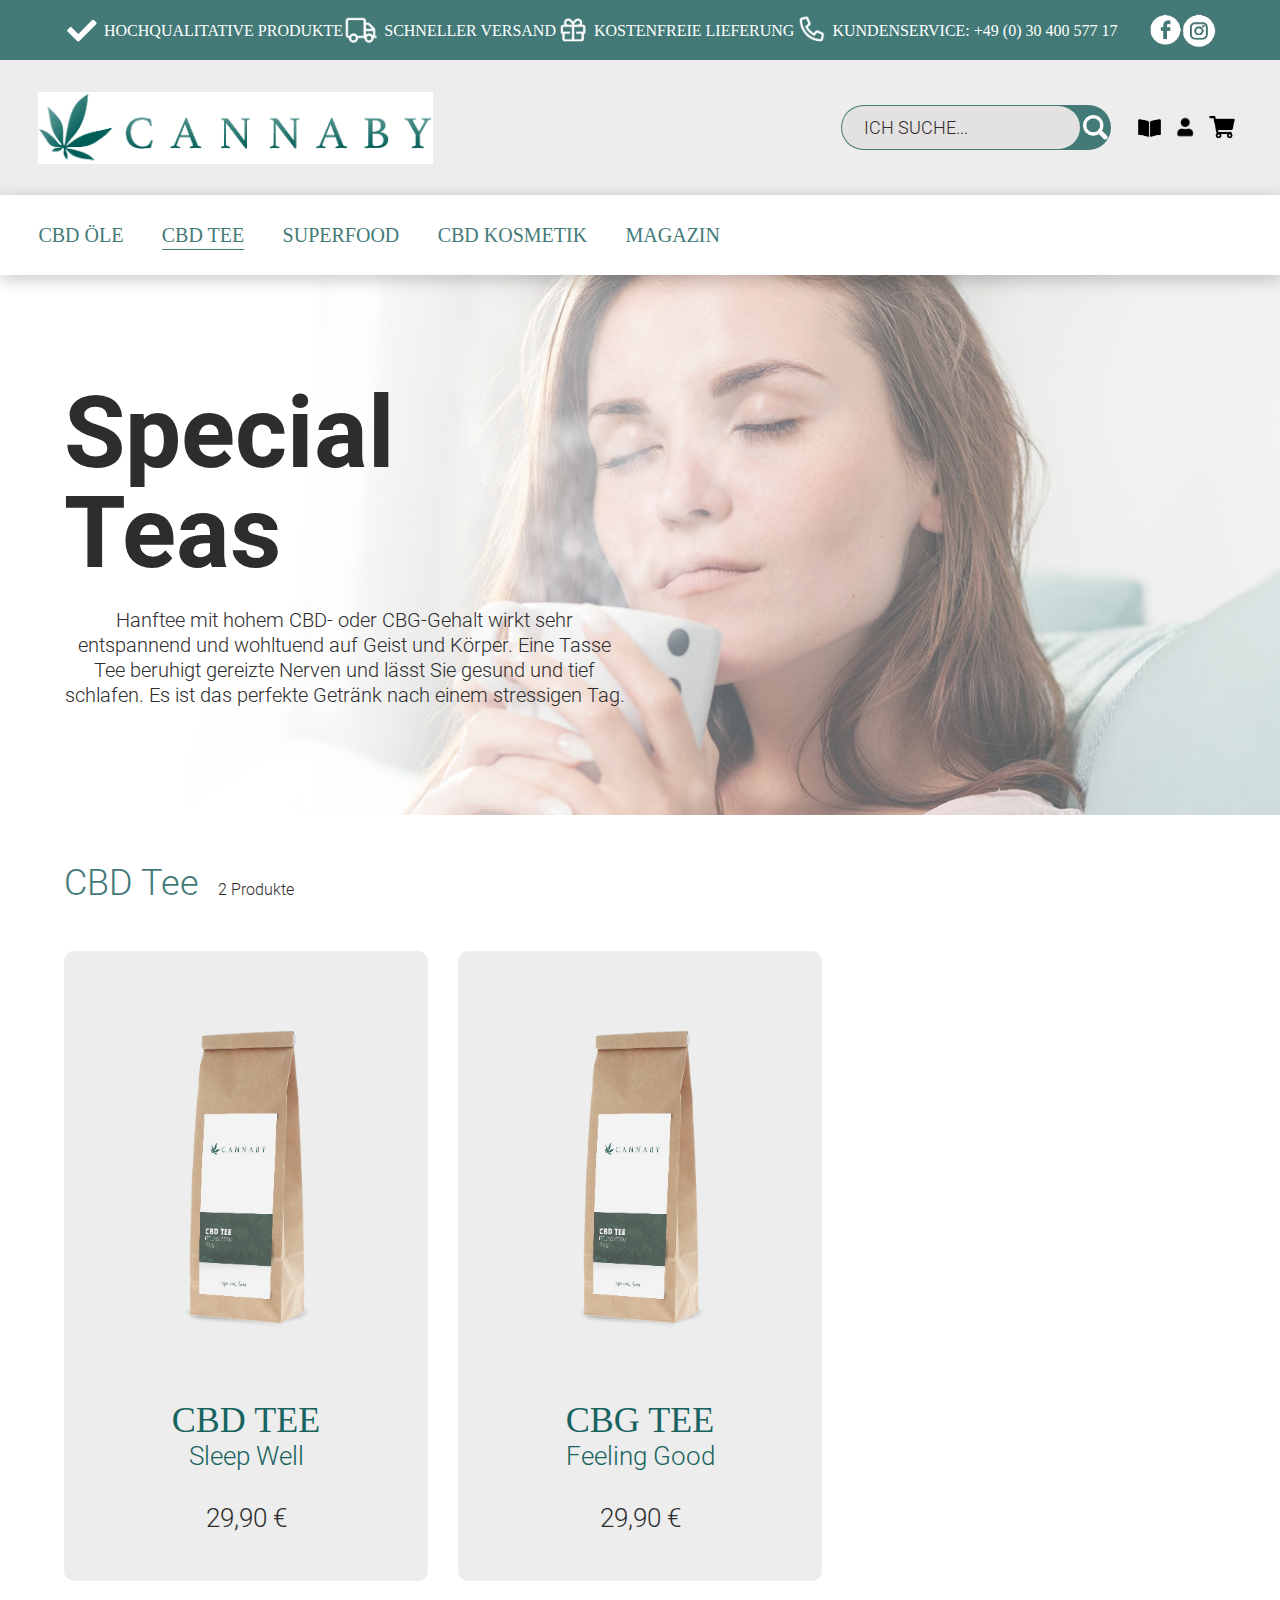
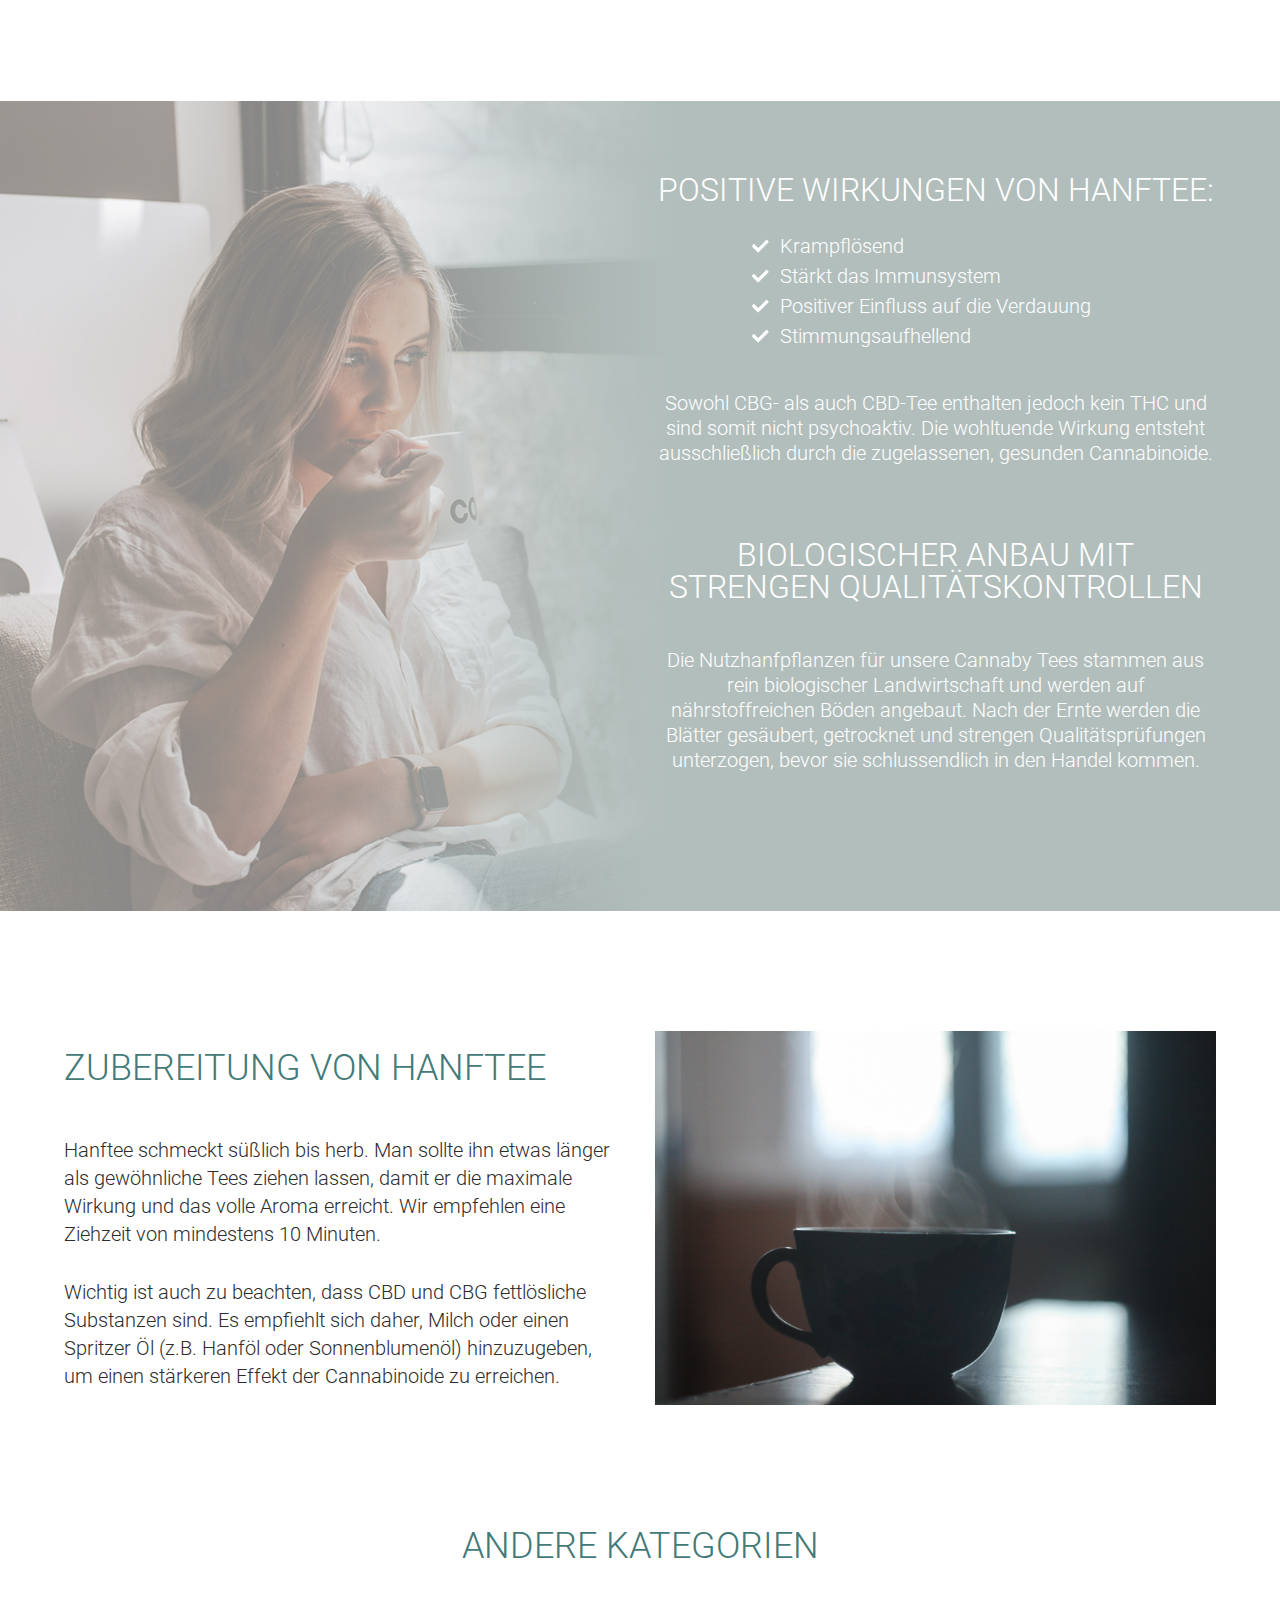
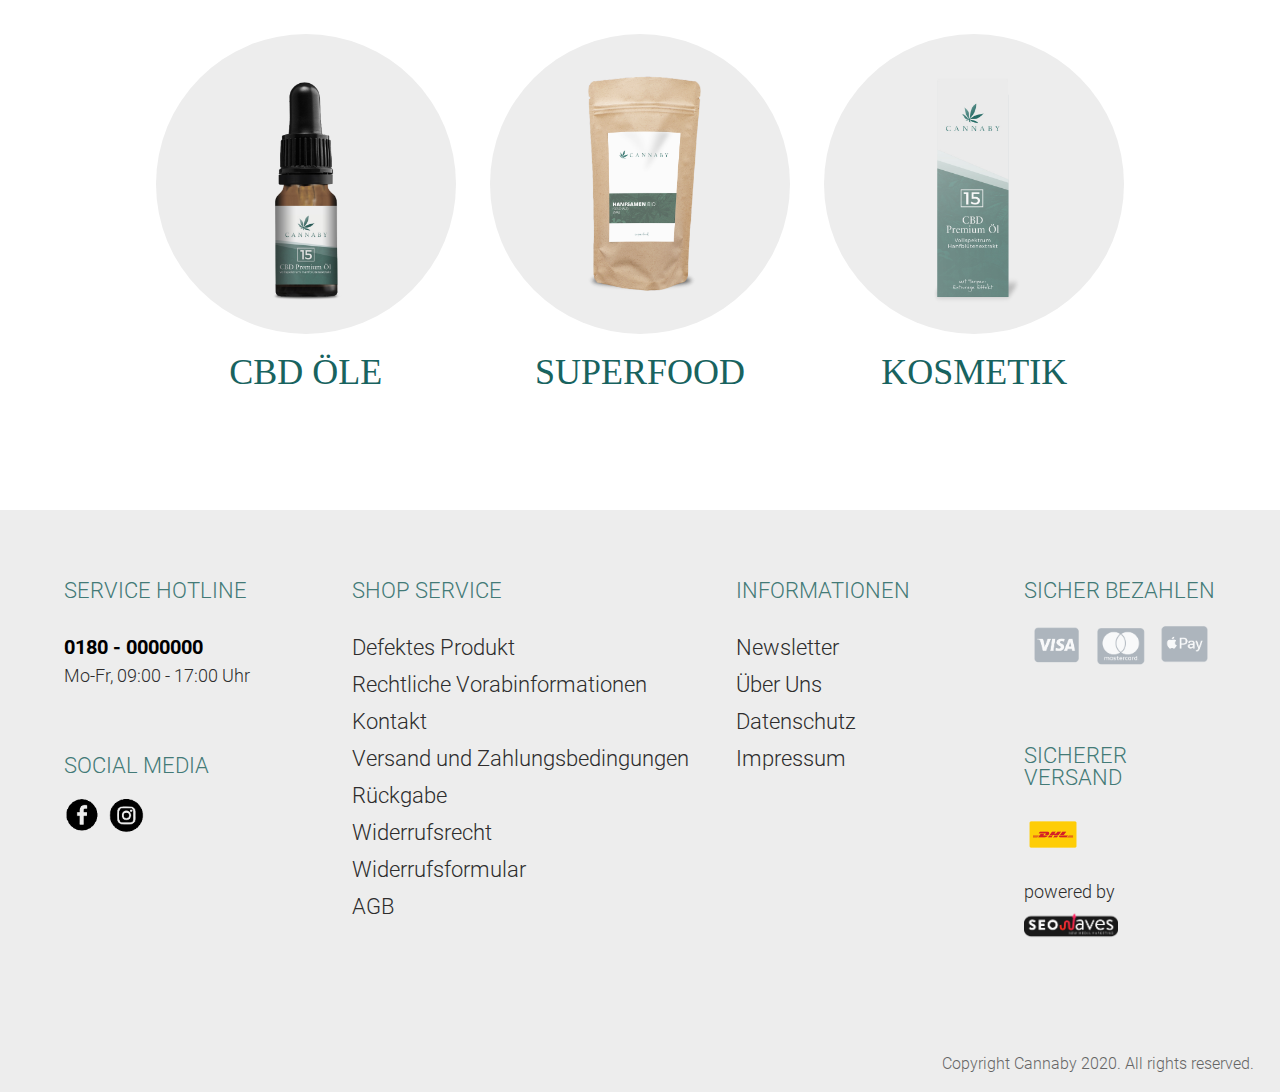
==== commit ce28bb84: "mobile" ====
--- a/cannaby/product.html
+++ b/cannaby/product.html
@@ -7,7 +7,8 @@
 		<title>Product</title>
 
 		<link rel="stylesheet" href="assets/css/bootstrap-grid.css">
-		<link rel="stylesheet" href="assets/css/reset.css">			
+		<link rel="stylesheet" href="assets/css/reset.css">		
+		<link rel="stylesheet" href="assets/css/slick.css">			
 		<link href="assets/css/style.css" rel="stylesheet" type="text/css" />
 	</head>
 	<body>
@@ -61,7 +62,7 @@
 				<div class="nav_header_search">
 					<div class="row no-gutters">
 						<div class="col-lg-8">
-							<a href="" class="nav_header_search_logo">
+							<a href="index.html" class="nav_header_search_logo">
 								<img src="assets/img/logo-new.png" alt="logo">
 							</a>
 						</div>
@@ -91,37 +92,37 @@
 				</div>
 				<ul class="nav_header_pages">
 					<li>
-						<a href="">
+						<a href="product.html">
 							CBD ÖLE
 						</a>
 					</li>
 					<li>
-						<a href="" class="active_page">
+						<a href="product.html" class="active_page">
 							CBD TEE
 						</a>
 					</li>
 					<li>
-						<a href="">
+						<a href="product.html">
 							SUPERFOOD
 						</a>
 					</li>
 					<li>
-						<a href="">
+						<a href="product.html">
 							CBD KOSMETIK
 						</a>
 					</li>
 					<li>
-						<a href="">
+						<a href="product.html">
 							MAGAZIN
 						</a>
 					</li>
 				</ul>
 			</header>
 
-			<section class="product_main">
-				<div class="product_main_image">
+			<section class="product_main" style="background-image: url(assets/img/pics/drinking-tea-2-verlauf.jpg);">
+				<!-- <div class="product_main_image">
 					<img src="assets/img/pics/drinking-tea-2-verlauf.jpg" alt="drinking-tea">
-				</div>
+				</div> -->
 				<div class="row">
 					<div class="col-lg-6">
 						<div class="product_main_text">
@@ -145,8 +146,8 @@
 					</span>
 				</div>
 				<div class="row">
-					<div class="col-lg-4">
-						<a href="" class="product_category_box">
+					<div class="col-lg-4 col-12">
+						<a href="product3.html" class="product_category_box">
 							<div class="product_category_box_image">
 								<img src="assets/img/cbd-tee.png" alt="cbd-tee">
 							</div>
@@ -161,8 +162,8 @@
 							</div>
 						</a>
 					</div>
-					<div class="col-lg-4">
-						<a href="" class="product_category_box">
+					<div class="col-lg-4 col-12">
+						<a href="product3.html" class="product_category_box">
 							<div class="product_category_box_image">
 								<img src="assets/img/cbd-tee.png" alt="cbd-tee">
 							</div>
@@ -183,7 +184,7 @@
 
 			<section class="product_about" style="background-image: url(assets/img/drinking-tea.jpg);">
 				<div class="row">
-					<div class="col-lg-6 offset-lg-6">
+					<div class="col-lg-6 offset-lg-6 col-12 offset-0">
 						<div class="product_about_box">
 							<div class="product_about_title">
 								positive Wirkungen von Hanftee:
@@ -220,7 +221,7 @@
 
 			<section class="product_info">
 				<div class="row align-items-center">
-					<div class="col-lg-6">
+					<div class="col-lg-6 col-12">
 						<div class="product_info_title">
 							Zubereitung von Hanftee
 						</div>
@@ -236,7 +237,7 @@
 							</p>
 						</div>
 					</div>
-					<div class="col-lg-6">
+					<div class="col-lg-6 col-12">
 						<div class="product_info_image">
 							<img src="assets/img/cbd-tee.jpg" alt="cbd-tee">
 						</div>
@@ -250,8 +251,8 @@
 					ANDERE KATEGORIEN
 				</div>
 				<div class="row">
-					<div class="col-lg-4">
-						<a href="" class="product_other_box">
+					<div class="col-lg-4 col-12">
+						<a href="product.html" class="product_other_box">
 							<div class="product_other_box_image">
 								<img src="assets/img/oil.png" alt="oil">
 							</div>
@@ -260,8 +261,8 @@
 							</div>
 						</a>
 					</div>
-					<div class="col-lg-4">
-						<a href="" class="product_other_box">
+					<div class="col-lg-4 col-12">
+						<a href="product.html" class="product_other_box">
 							<div class="product_other_box_image">
 								<img src="assets/img/food.png" alt="food">
 							</div>
@@ -270,8 +271,8 @@
 							</div>
 						</a>
 					</div>
-					<div class="col-lg-4">
-						<a href="" class="product_other_box">
+					<div class="col-lg-4 col-12">
+						<a href="product.html" class="product_other_box">
 							<div class="product_other_box_image">
 								<img src="assets/img/cosmetics.png" alt="cosmetics">
 							</div>
@@ -286,7 +287,7 @@
 
 			<footer class="footer">
 				<div class="row no-gutters">
-					<div class="col-lg-2">
+					<div class="col-lg-2 col-12">
 						<div class="footer_box">
 							<div class="footer_box_title">
 								SERVICE HOTLINE
@@ -310,7 +311,7 @@
 							</div>
 						</div>
 					</div>
-					<div class="col-lg-4 offset-lg-1">
+					<div class="col-lg-4 offset-lg-1 col-12 offset-0">
 						<div class="footer_box">
 							<div class="footer_box_title">
 								SHOP SERVICE
@@ -359,7 +360,7 @@
 							</ul>	
 						</div>
 					</div>
-					<div class="col-lg-2">
+					<div class="col-lg-2 col-12">
 						<div class="footer_box">
 							<div class="footer_box_title">
 								INFORMATIONEN
@@ -388,7 +389,7 @@
 							</ul>	
 						</div>
 					</div>
-					<div class="col-lg-2 offset-lg-1">
+					<div class="col-lg-2 offset-lg-1 col-12 offset-0">
 						<div class="footer_box">
 							<div class="footer_box_title">
 								SICHER BEZAHLEN
@@ -430,6 +431,8 @@
 		</div>
 	</body>
 
+	<script src="assets/js/jquery-3.3.1.min.js" type="text/javascript"></script>
+    <script src="assets/js/slick.min.js"></script>
 	<script src="assets/js/script.js" type="text/javascript"></script>
 
 </html>
--- a/cannaby/assets/css/style.css
+++ b/cannaby/assets/css/style.css
@@ -313,16 +313,15 @@
   overflow: hidden;
   z-index: 0;
   padding: 0 5vw;
-}
-
-.product_main_image {
-  position: absolute;
-  width: 100%;
-  right: -15%;
-}
-
-.product_main_image img {
-  width: 100%;
+  background-repeat: no-repeat;
+  background-size: cover;
+  background-position: center;
+}
+
+@media screen and (max-width: 450px) {
+  .product_main {
+    height: 100vh;
+  }
 }
 
 .product_main_text {
@@ -344,6 +343,12 @@
   height: 60vh;
 }
 
+@media screen and (max-width: 450px) {
+  .product_main_text {
+    height: 100vh;
+  }
+}
+
 .product_main_header {
   font-size: 120px;
   color: #2e2d2d;
@@ -352,6 +357,13 @@
 @media screen and (max-width: 1440px) {
   .product_main_header {
     font-size: 100px;
+  }
+}
+
+@media screen and (max-width: 450px) {
+  .product_main_header {
+    font-size: 60px;
+    text-align: center;
   }
 }
 
@@ -370,6 +382,13 @@
   }
 }
 
+@media screen and (max-width: 450px) {
+  .product_main_sub_header {
+    font-size: 18px;
+    line-height: 22px;
+  }
+}
+
 .product_category {
   position: relative;
   width: 100%;
@@ -383,10 +402,22 @@
   font-size: 36px;
 }
 
+@media screen and (max-width: 450px) {
+  .product_category_header {
+    font-size: 30px;
+  }
+}
+
 .product_category_header span {
   color: #2e2d2d;
   font-size: 16px;
   margin-left: 10px;
+}
+
+@media screen and (max-width: 450px) {
+  .product_category_header span {
+    font-size: 14px;
+  }
 }
 
 .product_category_box {
@@ -409,9 +440,22 @@
   text-decoration: none;
 }
 
+@media screen and (max-width: 450px) {
+  .product_category_box {
+    height: 500px;
+  }
+}
+
 .product_category_box_image {
   height: 60%;
   margin-top: 10%;
+}
+
+@media screen and (max-width: 450px) {
+  .product_category_box_image {
+    font-size: 40%;
+    margin-top: 5%;
+  }
 }
 
 .product_category_box_image img {
@@ -425,16 +469,34 @@
   text-transform: uppercase;
 }
 
+@media screen and (max-width: 450px) {
+  .product_category_box_title {
+    font-size: 30px;
+  }
+}
+
 .product_category_box_sub_title {
   color: #18635f;
   font-size: 26px;
   margin-top: 5px;
 }
 
+@media screen and (max-width: 450px) {
+  .product_category_box_sub_title {
+    font-size: 22px;
+  }
+}
+
 .product_category_box_price {
   color: #2e2d2d;
   font-size: 26px;
   margin-top: 10%;
+}
+
+@media screen and (max-width: 450px) {
+  .product_category_box_price {
+    font-size: 22px;
+  }
 }
 
 .product_about {
@@ -447,6 +509,14 @@
   background-size: cover;
   background-position: center;
   margin-top: 120px;
+}
+
+@media screen and (max-width: 450px) {
+  .product_about {
+    height: auto;
+    background-position: 20%;
+    padding-bottom: 30px;
+  }
 }
 
 .product_about_box {
@@ -465,6 +535,12 @@
   height: 90vh;
 }
 
+@media screen and (max-width: 450px) {
+  .product_about_box {
+    height: auto;
+  }
+}
+
 .product_about_title {
   color: #ffffff;
   font-size: 36px;
@@ -479,6 +555,13 @@
   }
 }
 
+@media screen and (max-width: 450px) {
+  .product_about_title {
+    font-size: 28px;
+    color: black;
+  }
+}
+
 .product_about_list {
   margin-top: 20px;
 }
@@ -494,6 +577,14 @@
 @media screen and (max-width: 1440px) {
   .product_about_list li {
     font-size: 20px;
+  }
+}
+
+@media screen and (max-width: 450px) {
+  .product_about_list li {
+    font-size: 18px;
+    color: black;
+    margin-left: 20px;
   }
 }
 
@@ -509,6 +600,14 @@
   background-size: cover;
 }
 
+@media screen and (max-width: 450px) {
+  .product_about_list li::before {
+    left: -40px;
+    background-image: url(../img/check.png);
+    opacity: 0.7;
+  }
+}
+
 .product_about_text {
   color: #ffffff;
   font-size: 24px;
@@ -524,12 +623,26 @@
   }
 }
 
+@media screen and (max-width: 450px) {
+  .product_about_text {
+    font-size: 18px;
+    line-height: 22px;
+    color: black;
+  }
+}
+
 .product_info {
   position: relative;
   display: block;
   width: 100%;
   padding: 0 5vw;
   margin-top: 120px;
+}
+
+@media screen and (max-width: 450px) {
+  .product_info {
+    margin-top: 80px;
+  }
 }
 
 .product_info_title {
@@ -538,6 +651,12 @@
   text-transform: uppercase;
 }
 
+@media screen and (max-width: 450px) {
+  .product_info_title {
+    font-size: 30px;
+  }
+}
+
 .product_info_text {
   padding-top: 20px;
 }
@@ -555,8 +674,21 @@
   }
 }
 
+@media screen and (max-width: 450px) {
+  .product_info_text p {
+    font-size: 18px;
+    margin-top: 20px;
+  }
+}
+
 .product_info_image {
   width: 100%;
+}
+
+@media screen and (max-width: 450px) {
+  .product_info_image {
+    margin-top: 20px;
+  }
 }
 
 .product_info_image img {
@@ -569,6 +701,12 @@
   width: 100%;
   padding: 0 12vw;
   margin-top: 120px;
+}
+
+@media screen and (max-width: 450px) {
+  .product_other {
+    margin-top: 80px;
+  }
 }
 
 .product_other_title {
@@ -576,6 +714,12 @@
   font-size: 36px;
   text-transform: uppercase;
   text-align: center;
+}
+
+@media screen and (max-width: 450px) {
+  .product_other_title {
+    font-size: 30px;
+  }
 }
 
 .product_other_box {
@@ -595,10 +739,22 @@
   text-decoration: none;
 }
 
+@media screen and (max-width: 450px) {
+  .product_other_box {
+    margin-top: 30px;
+  }
+}
+
 .product_other_box_image {
   height: 300px;
   background-color: #ededed;
   border-radius: 100%;
+}
+
+@media screen and (max-width: 450px) {
+  .product_other_box_image {
+    height: 250px;
+  }
 }
 
 .product_other_box_image img {
@@ -610,6 +766,12 @@
   font-size: 36px;
   text-transform: uppercase;
   margin-top: 20px;
+}
+
+@media screen and (max-width: 450px) {
+  .product_other_box_title {
+    font-size: 28px;
+  }
 }
 
 .product2_main {
@@ -653,6 +815,12 @@
   }
 }
 
+@media screen and (max-width: 450px) {
+  .product2_main_header {
+    font-size: 60px;
+  }
+}
+
 .product2_main_sub_header {
   width: 80%;
   color: #ffffff;
@@ -670,6 +838,15 @@
   }
 }
 
+@media screen and (max-width: 450px) {
+  .product2_main_sub_header {
+    font-size: 20px;
+    line-height: 24px;
+    width: 90%;
+    font-weight: 400;
+  }
+}
+
 .product2_main_btn {
   position: relative;
   display: inline-block;
@@ -681,6 +858,12 @@
   text-transform: uppercase;
 }
 
+@media screen and (max-width: 450px) {
+  .product2_main_btn {
+    font-size: 30px;
+  }
+}
+
 .product2_main_btn::after {
   content: '';
   position: absolute;
@@ -697,6 +880,13 @@
   width: 100%;
   height: 50vh;
   padding: 0 5vw;
+}
+
+@media screen and (max-width: 450px) {
+  .product2_info_list {
+    height: auto;
+    padding-bottom: 50px;
+  }
 }
 
 .product2_info_list_box {
@@ -718,8 +908,20 @@
   height: 50vh;
 }
 
+@media screen and (max-width: 450px) {
+  .product2_info_list_box {
+    height: auto;
+  }
+}
+
 .product2_info_list_image {
   height: 50px;
+}
+
+@media screen and (max-width: 450px) {
+  .product2_info_list_image {
+    margin-top: 50px;
+  }
 }
 
 .product2_info_list_image img {
@@ -758,10 +960,23 @@
   overflow: hidden;
 }
 
+@media screen and (max-width: 450px) {
+  .product2_promo {
+    height: auto;
+    padding-bottom: 50px;
+  }
+}
+
 .product2_promo_image_box {
   position: relative;
   width: 100%;
   height: 70vh;
+}
+
+@media screen and (max-width: 450px) {
+  .product2_promo_image_box {
+    height: auto;
+  }
 }
 
 .product2_promo_image {
@@ -774,6 +989,12 @@
   height: 100%;
   margin-left: -5%;
   margin-bottom: -5%;
+}
+
+@media screen and (max-width: 450px) {
+  .product2_promo_image img {
+    height: 250px;
+  }
 }
 
 .product2_promo_circle {
@@ -795,6 +1016,15 @@
   }
 }
 
+@media screen and (max-width: 450px) {
+  .product2_promo_circle {
+    width: 300px;
+    height: 300px;
+    top: -15%;
+    left: -15%;
+  }
+}
+
 .product2_promo_text_box {
   position: relative;
   display: -webkit-box;
@@ -814,6 +1044,12 @@
   height: 70vh;
 }
 
+@media screen and (max-width: 450px) {
+  .product2_promo_text_box {
+    height: auto;
+  }
+}
+
 .product2_promo_title {
   font-size: 120px;
   color: #ffffff;
@@ -822,6 +1058,13 @@
 @media screen and (max-width: 1440px) {
   .product2_promo_title {
     font-size: 100px;
+  }
+}
+
+@media screen and (max-width: 450px) {
+  .product2_promo_title {
+    font-size: 60px;
+    margin-top: 50px;
   }
 }
 
@@ -837,6 +1080,13 @@
   .product2_promo_text {
     font-size: 20px;
     line-height: 26px;
+  }
+}
+
+@media screen and (max-width: 450px) {
+  .product2_promo_text {
+    font-size: 18px;
+    line-height: 24px;
   }
 }
 
@@ -851,6 +1101,12 @@
   text-transform: uppercase;
 }
 
+@media screen and (max-width: 450px) {
+  .product2_promo_btn {
+    font-size: 28px;
+  }
+}
+
 .product2_promo_btn::after {
   content: '';
   position: absolute;
@@ -873,6 +1129,12 @@
   font-size: 36px;
   text-align: center;
   margin-top: 50px;
+}
+
+@media screen and (max-width: 450px) {
+  .product2_popular_header {
+    font-size: 30px;
+  }
 }
 
 .product2_about {
@@ -884,6 +1146,13 @@
   background-size: cover;
   background-position: center;
   margin-top: 80px;
+}
+
+@media screen and (max-width: 450px) {
+  .product2_about {
+    height: auto;
+    padding-bottom: 50px;
+  }
 }
 
 .product2_about_box {
@@ -913,6 +1182,14 @@
   }
 }
 
+@media screen and (max-width: 450px) {
+  .product2_about_box {
+    width: 100%;
+    height: auto;
+    margin-left: 0;
+  }
+}
+
 .product2_about_header {
   color: #18635f;
   font-size: 70px;
@@ -925,6 +1202,13 @@
   }
 }
 
+@media screen and (max-width: 450px) {
+  .product2_about_header {
+    font-size: 36px;
+    margin-top: 50px;
+  }
+}
+
 .product2_about_sub_header {
   color: #2e2d2d;
   font-size: 24px;
@@ -940,6 +1224,14 @@
   }
 }
 
+@media screen and (max-width: 450px) {
+  .product2_about_sub_header {
+    font-size: 18px;
+    line-height: 22px;
+    font-weight: 400;
+  }
+}
+
 .product2_about_btn {
   position: relative;
   display: inline-block;
@@ -949,6 +1241,12 @@
   text-decoration: none;
   padding-top: 50px;
   text-transform: uppercase;
+}
+
+@media screen and (max-width: 450px) {
+  .product2_about_btn {
+    font-size: 30px;
+  }
 }
 
 .product2_about_btn::after {
@@ -994,6 +1292,13 @@
   background-position: center;
 }
 
+@media screen and (max-width: 450px) {
+  .product2_newsletter {
+    height: auto;
+    padding-bottom: 50px;
+  }
+}
+
 .product2_newsletter_header {
   color: #437a77;
   font-size: 36px;
@@ -1001,6 +1306,13 @@
   text-align: center;
 }
 
+@media screen and (max-width: 450px) {
+  .product2_newsletter_header {
+    font-size: 30px;
+    margin-top: 50px;
+  }
+}
+
 .product2_newsletter_sub_header {
   width: 50%;
   color: #2e2d2d;
@@ -1014,6 +1326,14 @@
   .product2_newsletter_sub_header {
     font-size: 22px;
     line-height: 26px;
+  }
+}
+
+@media screen and (max-width: 450px) {
+  .product2_newsletter_sub_header {
+    width: 90%;
+    font-size: 18px;
+    line-height: 22px;
   }
 }
 
@@ -1028,6 +1348,12 @@
   width: 60%;
   height: 52px;
   margin-top: 50px;
+}
+
+@media screen and (max-width: 450px) {
+  .product2_newsletter_form {
+    width: 90%;
+  }
 }
 
 .product2_newsletter_form .show_search {
@@ -1054,6 +1380,13 @@
 .product2_newsletter_form .show_search img {
   width: 40px;
   margin-right: calc(4% - 18px);
+}
+
+@media screen and (max-width: 450px) {
+  .product2_newsletter_form .show_search img {
+    width: 25px;
+    margin-right: calc(6% - 11.5px);
+  }
 }
 
 .product2_newsletter_form input {
@@ -1070,6 +1403,13 @@
   color: #2e2d2d;
 }
 
+@media screen and (max-width: 450px) {
+  .product2_newsletter_form input {
+    width: 88%;
+    font-size: 16px;
+  }
+}
+
 .product2_newsletter_form input::-webkit-input-placeholder {
   color: #2e2d2d;
 }
@@ -1119,6 +1459,12 @@
   font-size: 36px;
   text-transform: uppercase;
   text-align: center;
+}
+
+@media screen and (max-width: 450px) {
+  .product2_blog_header {
+    font-size: 30px;
+  }
 }
 
 .product2_blog_box {
@@ -1136,6 +1482,14 @@
           justify-content: space-between;
 }
 
+@media screen and (max-width: 450px) {
+  .product2_blog_box {
+    height: auto;
+    margin-top: 0;
+    display: block;
+  }
+}
+
 .product2_blog_box_point {
   position: relative;
   display: block;
@@ -1143,6 +1497,13 @@
   height: 100%;
   border-radius: 10px;
   overflow: hidden;
+}
+
+@media screen and (max-width: 450px) {
+  .product2_blog_box_point {
+    margin-top: 30px;
+    height: 300px;
+  }
 }
 
 .product2_blog_box_point .filter {
@@ -1180,19 +1541,44 @@
   color: #ffffff;
 }
 
+@media screen and (max-width: 450px) {
+  .product2_blog_box_point_data {
+    font-size: 16px;
+  }
+}
+
 .product2_blog_box_point_title {
   font-size: 30px;
   color: #ffffff;
   margin-top: 10px;
 }
 
+@media screen and (max-width: 450px) {
+  .product2_blog_box_point_title {
+    font-size: 22px;
+  }
+}
+
 .product2_blog .row .col-lg-6:nth-child(2) .product2_blog_box .product2_blog_box_point {
   height: calc(50% - 15px);
 }
 
+@media screen and (max-width: 450px) {
+  .product2_blog .row .col-lg-6:nth-child(2) .product2_blog_box .product2_blog_box_point {
+    height: 300px;
+  }
+}
+
 .product2_blog .row .col-lg-6:nth-child(2) .product2_blog_box .product2_blog_box_point .product2_blog_box_point_image {
   width: 100%;
   height: auto;
+}
+
+@media screen and (max-width: 450px) {
+  .product2_blog .row .col-lg-6:nth-child(2) .product2_blog_box .product2_blog_box_point .product2_blog_box_point_image {
+    width: auto;
+    height: 100%;
+  }
 }
 
 .product2_blog .row .col-lg-6:nth-child(2) .product2_blog_box .product2_blog_box_point .product2_blog_box_point_image img {
@@ -1202,6 +1588,15 @@
   height: auto;
 }
 
+@media screen and (max-width: 450px) {
+  .product2_blog .row .col-lg-6:nth-child(2) .product2_blog_box .product2_blog_box_point .product2_blog_box_point_image img {
+    bottom: 0;
+    width: auto;
+    height: 100%;
+    position: relative;
+  }
+}
+
 .product3_main {
   position: relative;
   display: block;
@@ -1209,6 +1604,80 @@
   height: 100vh;
   padding: 0 5vw;
   background-color: #d9d9d9;
+}
+
+@media screen and (max-width: 450px) {
+  .product3_main {
+    height: auto;
+    padding-bottom: 50px;
+  }
+}
+
+.product3_main_slider_box {
+  position: relative;
+  display: -webkit-box;
+  display: -ms-flexbox;
+  display: flex;
+  -webkit-box-pack: justify;
+      -ms-flex-pack: justify;
+          justify-content: space-between;
+  width: 100%;
+  height: 100vh;
+}
+
+@media screen and (max-width: 450px) {
+  .product3_main_slider_box {
+    height: auto;
+  }
+}
+
+.product3_main_slider {
+  position: relative;
+  width: 25%;
+  margin-top: 10vh;
+  z-index: 20;
+  -webkit-transition: all 0.3s;
+  transition: all 0.3s;
+}
+
+.product3_main_slider .slick-current {
+  width: calc(100% - 2px) !important;
+  border: 1px solid #437a77;
+  outline: none;
+  -webkit-appearance: none;
+  -moz-appearance: none;
+  appearance: none;
+}
+
+.product3_main_slide {
+  position: relative;
+  cursor: pointer;
+  border: 1px solid #d9d9d9;
+  -webkit-transition: all 0.3s;
+  transition: all 0.3s;
+}
+
+.product3_main_slide img {
+  width: 100%;
+}
+
+.product3_main_slider_nav {
+  width: 70%;
+  position: relative;
+  display: -webkit-box;
+  display: -ms-flexbox;
+  display: flex;
+  -webkit-box-align: center;
+      -ms-flex-align: center;
+          align-items: center;
+}
+
+.product3_main_slide_nav {
+  cursor: pointer;
+}
+
+.product3_main_slide_nav img {
+  width: 100%;
 }
 
 .product3_main_card {
@@ -1223,6 +1692,14 @@
   z-index: 10;
 }
 
+@media screen and (max-width: 450px) {
+  .product3_main_card {
+    height: auto;
+    margin-top: 30px;
+    padding: 0 10% 30px 5%;
+  }
+}
+
 .product3_main_card_star {
   position: absolute;
   width: 100%;
@@ -1234,6 +1711,12 @@
   left: 7.5%;
 }
 
+@media screen and (max-width: 450px) {
+  .product3_main_card_star {
+    top: 15px;
+  }
+}
+
 .product3_main_card_star img {
   width: 15px;
   margin-right: 5px;
@@ -1257,6 +1740,13 @@
   }
 }
 
+@media screen and (max-width: 450px) {
+  .product3_main_card_title {
+    font-size: 30px;
+    padding-top: 50px;
+  }
+}
+
 .product3_main_card_sub_title {
   color: #2e2d2d;
   font-size: 30px;
@@ -1269,10 +1759,22 @@
   }
 }
 
+@media screen and (max-width: 450px) {
+  .product3_main_card_sub_title {
+    font-size: 18px;
+  }
+}
+
 .product3_main_card_price {
   color: #2e2d2d;
   font-size: 24px;
   margin-top: 30px;
+}
+
+@media screen and (max-width: 450px) {
+  .product3_main_card_price {
+    font-size: 22px;
+  }
 }
 
 .product3_main_card_price span {
@@ -1280,6 +1782,12 @@
   font-size: 15px;
   opacity: 0.7;
   margin-top: 1%;
+}
+
+@media screen and (max-width: 450px) {
+  .product3_main_card_price span {
+    font-size: 13px;
+  }
 }
 
 .product3_main_card_info {
@@ -1337,6 +1845,12 @@
   }
 }
 
+@media screen and (max-width: 450px) {
+  .product3_main_card_form .order_form {
+    height: 50px;
+  }
+}
+
 .product3_main_card_form_btn {
   display: -webkit-box;
   display: -ms-flexbox;
@@ -1365,6 +1879,13 @@
   }
 }
 
+@media screen and (max-width: 450px) {
+  .product3_main_card_form_btn {
+    height: 50px;
+    font-size: 16px;
+  }
+}
+
 .product3_main_card_form_btn img {
   width: 30px;
   margin-right: 20px;
@@ -1383,6 +1904,12 @@
   width: 100%;
   padding: 0 5vw;
   margin-top: 120px;
+}
+
+@media screen and (max-width: 450px) {
+  .product3_info {
+    margin-top: 50px;
+  }
 }
 
 .product3_info_title {
@@ -1394,6 +1921,13 @@
 @media screen and (max-width: 1440px) {
   .product3_info_title {
     font-size: 30px;
+  }
+}
+
+@media screen and (max-width: 450px) {
+  .product3_info_title {
+    margin-top: 30px;
+    font-size: 28px;
   }
 }
 
@@ -1410,6 +1944,12 @@
   height: 50vh;
 }
 
+@media screen and (max-width: 450px) {
+  .product3_info .fix {
+    height: auto;
+  }
+}
+
 .product3_info_text {
   margin-top: 30px;
 }
@@ -1427,8 +1967,20 @@
   }
 }
 
+@media screen and (max-width: 450px) {
+  .product3_info_text p {
+    line-height: 22px;
+  }
+}
+
 .product3_info_image {
   width: 100%;
+}
+
+@media screen and (max-width: 450px) {
+  .product3_info_image {
+    margin-top: 30px;
+  }
 }
 
 .product3_info_image img {
@@ -1445,6 +1997,13 @@
   -webkit-box-shadow: 1px 4px 16px 1px rgba(0, 0, 0, 0.2);
           box-shadow: 1px 4px 16px 1px rgba(0, 0, 0, 0.2);
   z-index: 20;
+}
+
+@media screen and (max-width: 450px) {
+  .product3_other {
+    margin-top: 80px;
+    padding-bottom: 40px;
+  }
 }
 
 .product3_other_box {
@@ -1465,6 +2024,13 @@
   min-height: 250px;
 }
 
+@media screen and (max-width: 450px) {
+  .product3_other_box {
+    height: auto;
+    min-height: auto;
+  }
+}
+
 .product3_other_image {
   height: 70px;
 }
@@ -1472,6 +2038,13 @@
 @media screen and (max-width: 1440px) {
   .product3_other_image {
     height: 60px;
+  }
+}
+
+@media screen and (max-width: 450px) {
+  .product3_other_image {
+    height: 50px;
+    margin-top: 40px;
   }
 }
 
@@ -1491,6 +2064,14 @@
   .product3_other_title {
     font-size: 22px;
     line-height: 26px;
+  }
+}
+
+@media screen and (max-width: 450px) {
+  .product3_other_title {
+    font-size: 18px;
+    line-height: 22px;
+    margin-top: 20px;
   }
 }
 
@@ -1503,6 +2084,12 @@
   background-size: cover;
   background-position: center;
   z-index: 10;
+}
+
+@media screen and (max-width: 450px) {
+  .product3_about {
+    height: auto;
+  }
 }
 
 .product3_about_box {
@@ -1523,6 +2110,12 @@
   height: 90vh;
 }
 
+@media screen and (max-width: 450px) {
+  .product3_about_box {
+    height: auto;
+  }
+}
+
 .product3_about_block {
   text-align: center;
   margin: 30px 0;
@@ -1540,12 +2133,25 @@
   }
 }
 
+@media screen and (max-width: 450px) {
+  .product3_about_title {
+    font-size: 28px;
+  }
+}
+
 .product3_about_text {
   width: 80%;
   margin-left: 10%;
   margin-top: 30px;
 }
 
+@media screen and (max-width: 450px) {
+  .product3_about_text {
+    width: 90%;
+    margin-left: 5%;
+  }
+}
+
 .product3_about_text p {
   color: #ffffff;
   font-size: 24px;
@@ -1567,6 +2173,13 @@
   background-color: #ededed;
   margin-top: 120px;
   padding-bottom: 150px;
+}
+
+@media screen and (max-width: 450px) {
+  .footer {
+    margin-top: 80px;
+    padding-bottom: 80px;
+  }
 }
 
 .footer_copy {
@@ -1579,6 +2192,12 @@
   opacity: 0.7;
 }
 
+@media screen and (max-width: 450px) {
+  .footer_copy {
+    font-size: 14px;
+  }
+}
+
 .footer_box_title {
   font-size: 24px;
   color: #437a77;
@@ -1592,6 +2211,13 @@
   }
 }
 
+@media screen and (max-width: 450px) {
+  .footer_box_title {
+    margin-top: 40px;
+    font-size: 22px;
+  }
+}
+
 .footer_box_sub_title {
   font-size: 22px;
   margin-top: 35px;
@@ -1603,6 +2229,13 @@
   }
 }
 
+@media screen and (max-width: 450px) {
+  .footer_box_sub_title {
+    font-size: 18px;
+    margin-top: 25px;
+  }
+}
+
 .footer_box_time {
   font-size: 20px;
   color: #2e2d2d;
@@ -1612,6 +2245,12 @@
 @media screen and (max-width: 1440px) {
   .footer_box_time {
     font-size: 18px;
+  }
+}
+
+@media screen and (max-width: 450px) {
+  .footer_box_time {
+    font-size: 16px;
   }
 }
 
@@ -1637,6 +2276,12 @@
   margin-top: 35px;
 }
 
+@media screen and (max-width: 450px) {
+  .footer_box_list {
+    margin-top: 25px;
+  }
+}
+
 .footer_box_list li {
   margin-bottom: 15px;
 }
@@ -1650,6 +2295,12 @@
 @media screen and (max-width: 1440px) {
   .footer_box_list li a {
     font-size: 22px;
+  }
+}
+
+@media screen and (max-width: 450px) {
+  .footer_box_list li a {
+    font-size: 18px;
   }
 }
 
@@ -1702,6 +2353,12 @@
   }
 }
 
+@media screen and (max-width: 450px) {
+  .footer_box_text {
+    font-size: 16px;
+  }
+}
+
 .footer_box_partners {
   display: -webkit-box;
   display: -ms-flexbox;
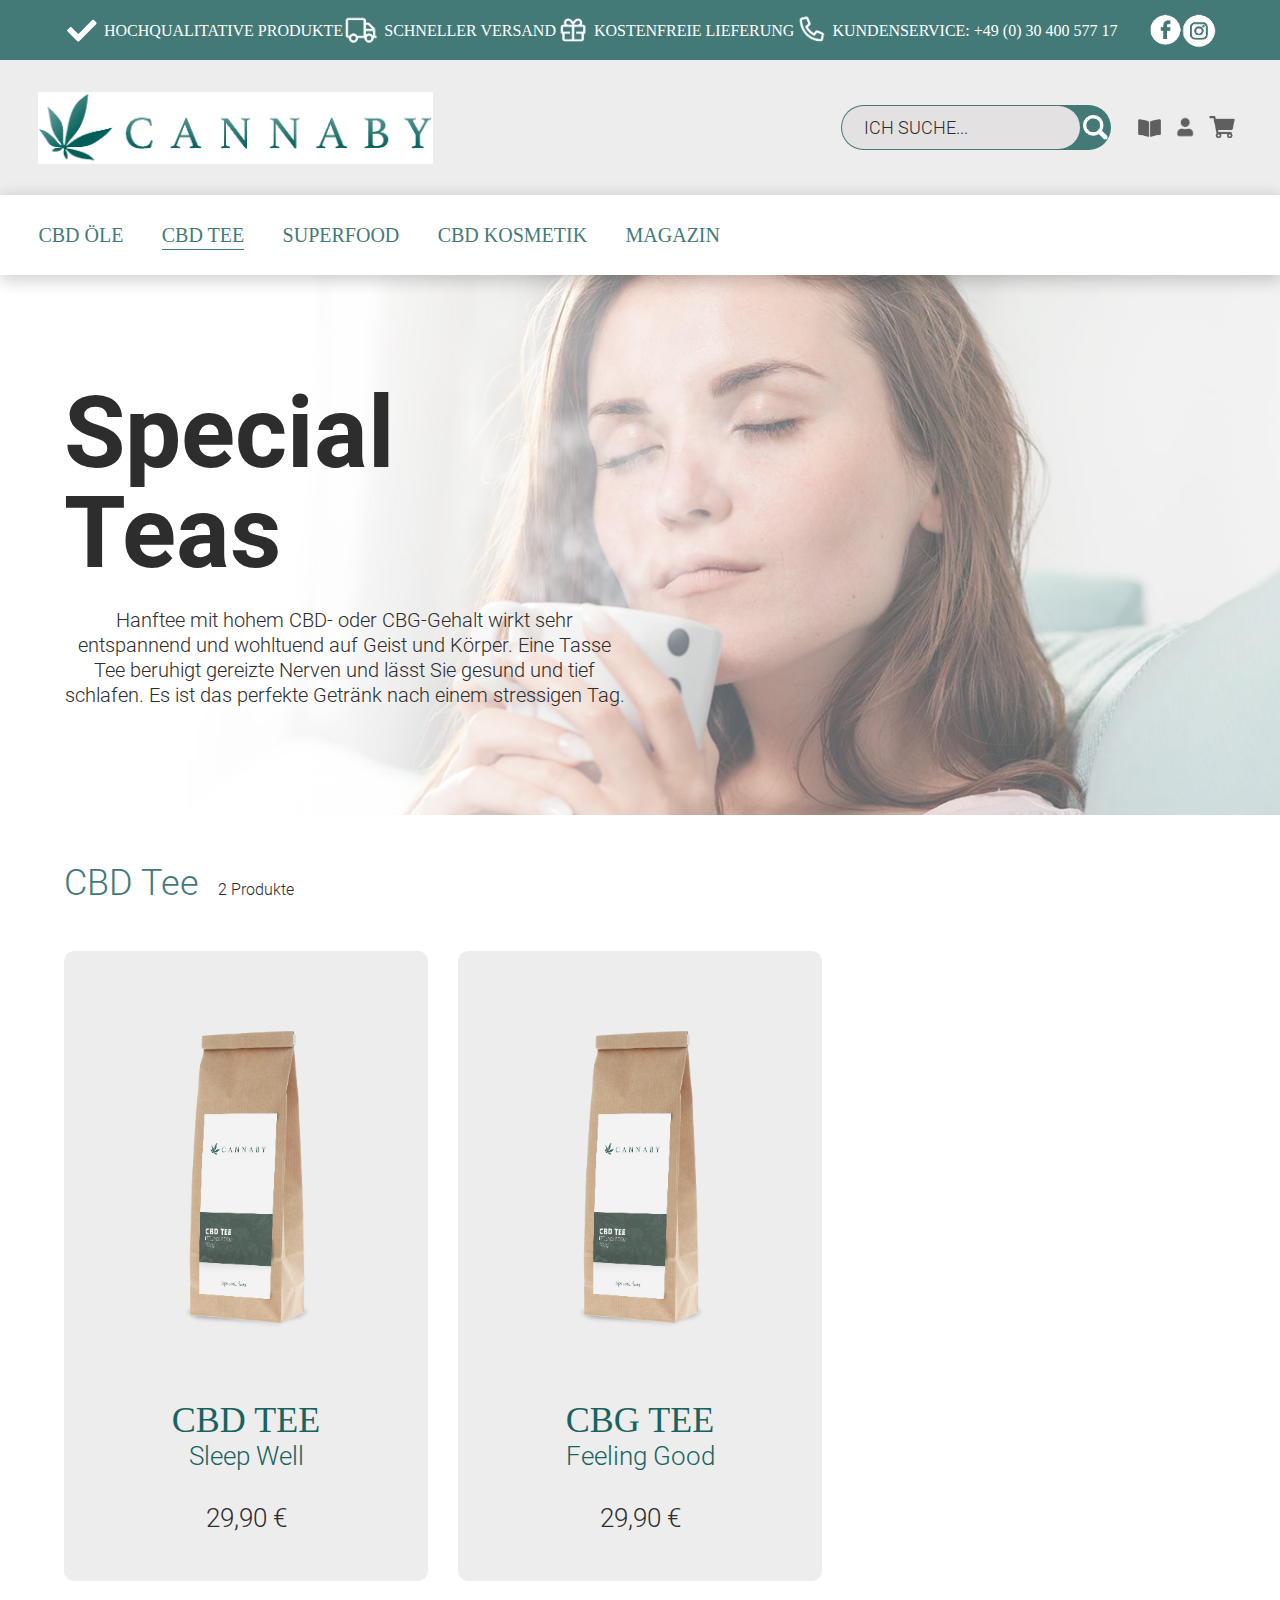
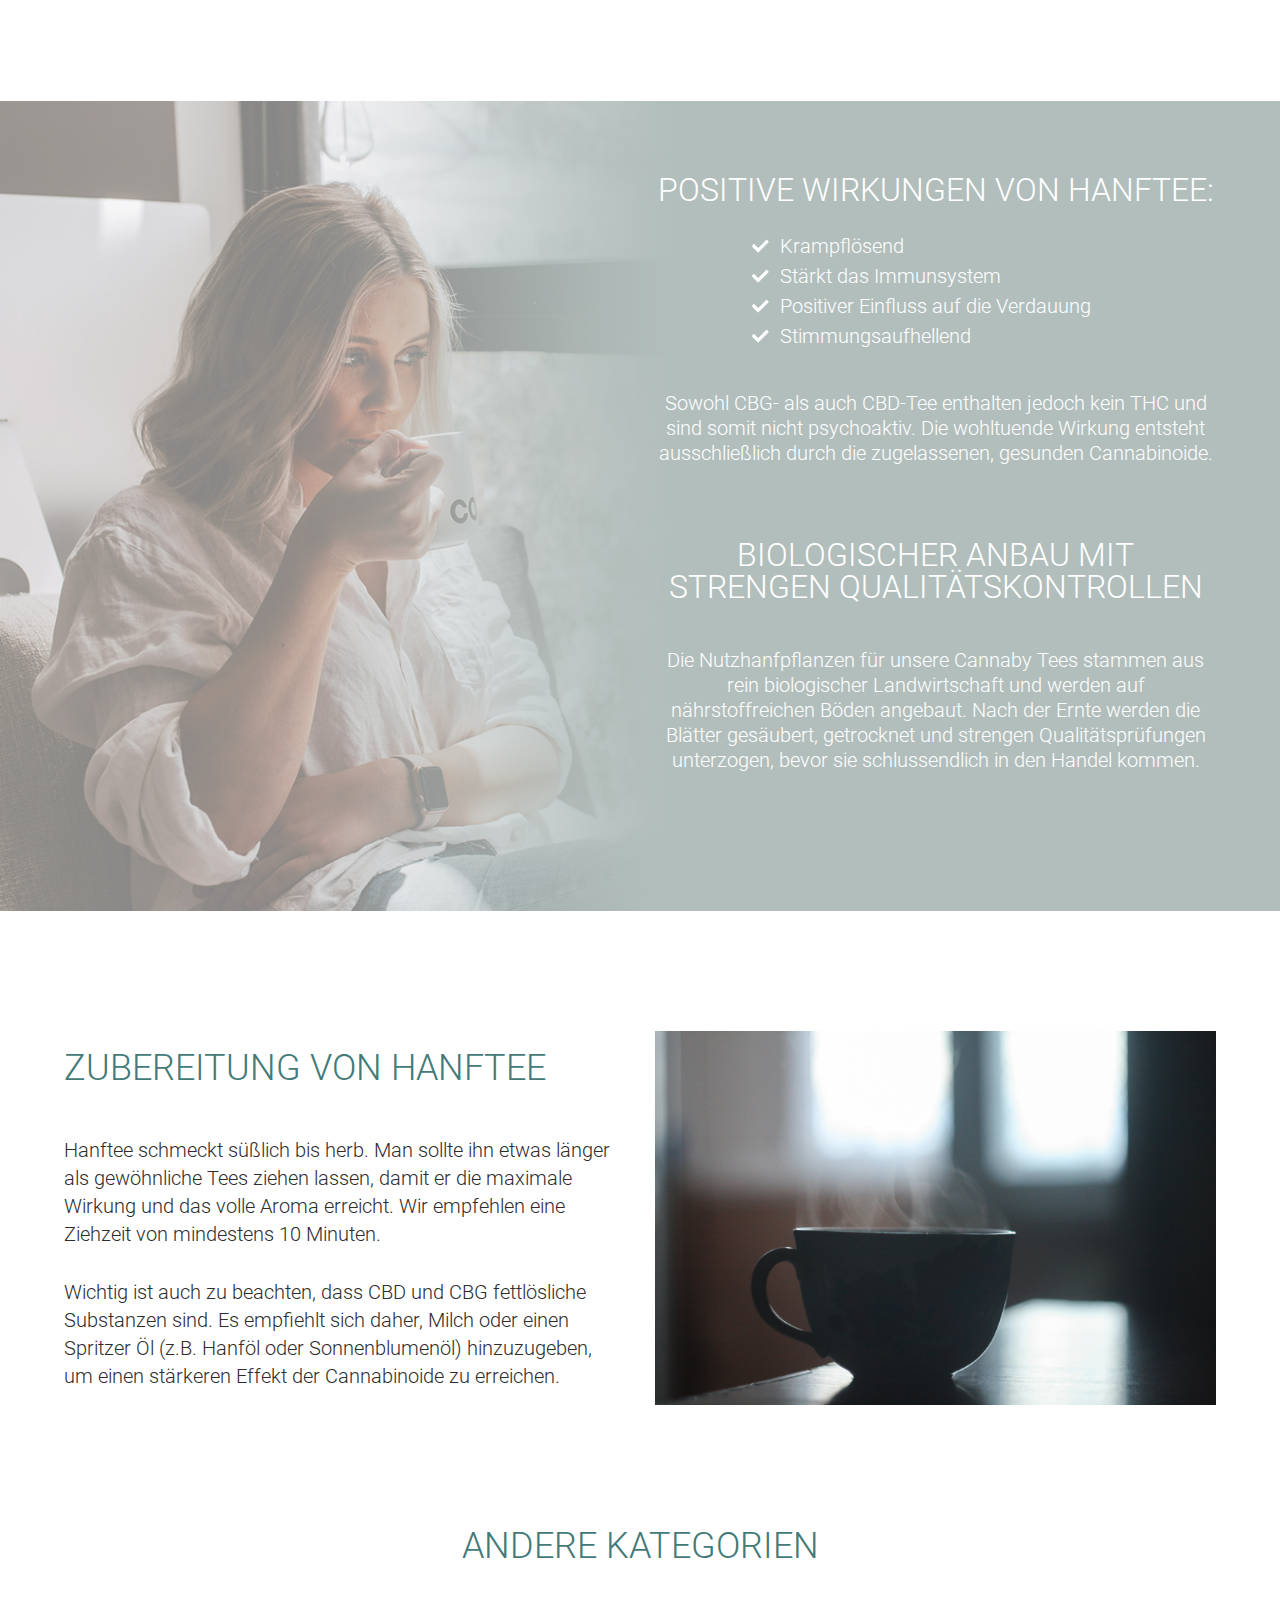
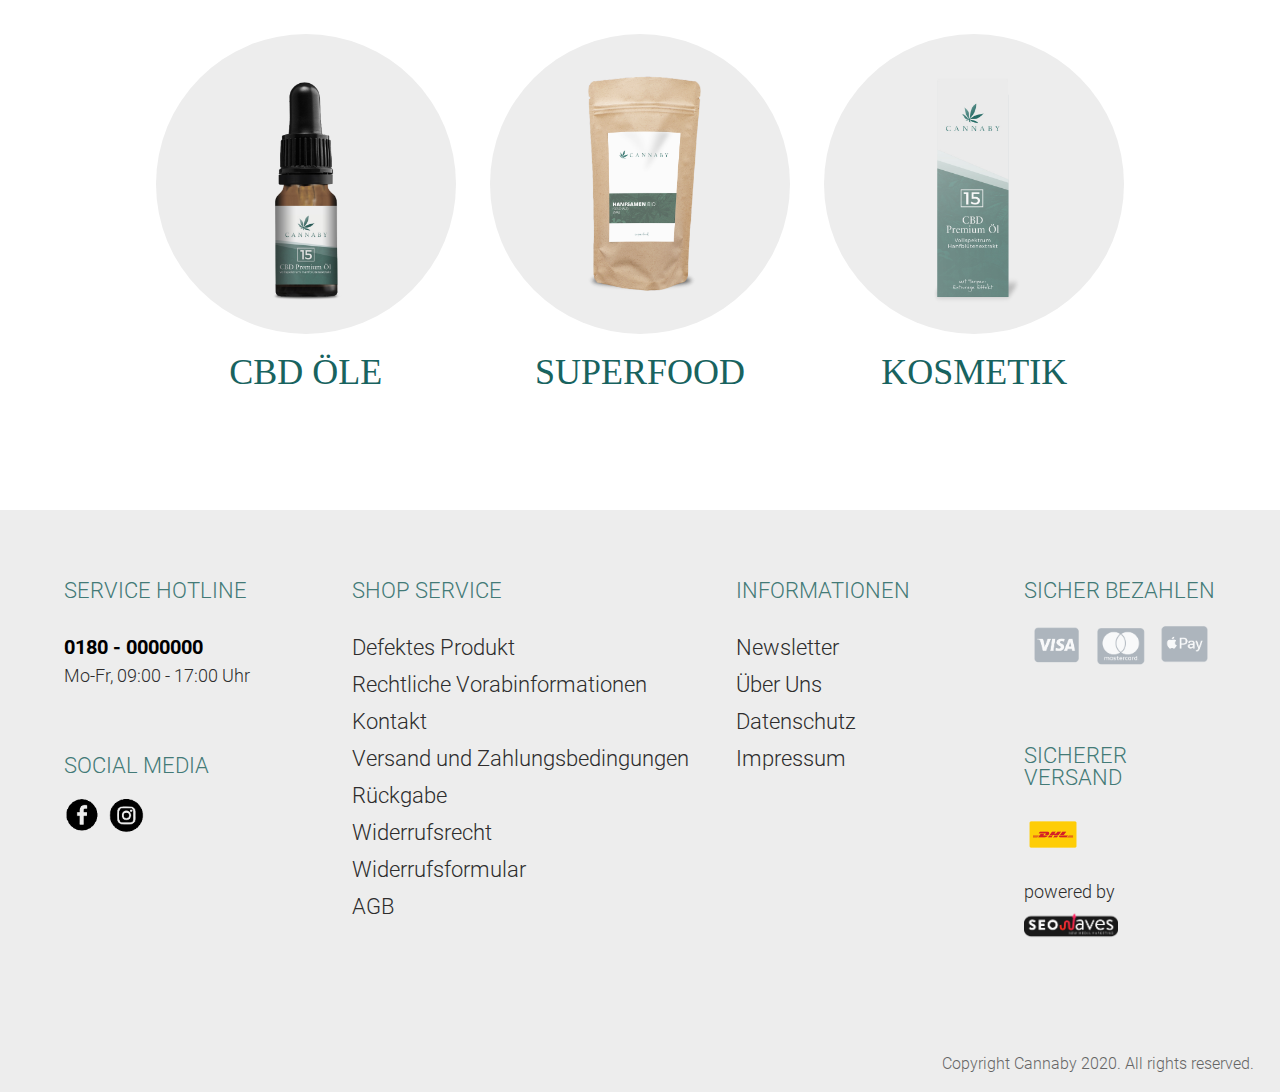
==== commit c380786f: "mob header" ====
--- a/cannaby/product.html
+++ b/cannaby/product.html
@@ -119,10 +119,119 @@
 				</ul>
 			</header>
 
-			<section class="product_main" style="background-image: url(assets/img/pics/drinking-tea-2-verlauf.jpg);">
-				<!-- <div class="product_main_image">
-					<img src="assets/img/pics/drinking-tea-2-verlauf.jpg" alt="drinking-tea">
-				</div> -->
+
+
+			<div class="nav_header_mob">
+				<div class="row">
+					<div class="col-2">
+						<div class="nav_header_mob_burger">
+						</div>
+					</div>
+					<div class="col-8">
+						<form class="nav_header_mob_search_form" action="#">
+							<div class="show_search">
+								<img src="assets/img/search-white.png" alt="">
+							</div>								
+							<input class="search_tr" type="search" placeholder="ICH SUCHE...">
+							<input type="submit" style="display: none">
+						</form>
+					</div>
+					<div class="col-2">
+						<a href="" class="nav_header_mob_basket">
+							<img src="assets/img/basket.png" alt="">
+						</a>
+					</div>	
+				</div>
+				<div class="nav_header_mob_menu">
+					<div class="nav_header_mob_menu_box">
+						<div class="row no-gutters">
+							<div class="col-10">
+								<a href="index.html" class="nav_header_mob_menu_box_logo">
+									<img src="assets/img/logo-new.png" alt="logo">
+								</a>
+							</div>							
+							<div class="col-2">
+								<div class="nav_header_mob_menu_close">									
+								</div>
+							</div>	
+						</div>
+					</div>
+					<div class="nav_header_mob_menu_list">
+						<ul class="nav_header_mob_menu_pages">
+							<li>
+								<a href="product.html">
+									CBD ÖLE
+								</a>
+							</li>
+							<li>
+								<a href="product.html">
+									CBD TEE
+								</a>
+							</li>
+							<li>
+								<a href="product.html">
+									SUPERFOOD
+								</a>
+							</li>
+							<li>
+								<a href="product.html">
+									CBD KOSMETIK
+								</a>
+							</li>
+							<li>
+								<a href="product.html">
+									MAGAZIN
+								</a>
+							</li>
+						</ul>
+						<ul class="nav_header_mob_menu_cabinet">
+							<li>
+								<a href="">
+									<img src="assets/img/person.png" alt="">
+									<p>
+										Name
+									</p> 
+								</a>
+							</li>
+							<li>
+								<a href="">
+									<img src="assets/img/book.png" alt="">
+									<p>
+										Wunschliste
+									</p>
+								</a>
+							</li>
+							<li>
+								<a href="">
+									<img src="assets/img/basket.png" alt="">
+									<p>
+										Einkaufswagen
+									</p> 
+								</a>
+							</li>							
+						</ul>
+						<div class="nav_header_mob_menu_social">
+							<div class="nav_header_mob_menu_social_tel">
+								<!-- <img src="assets/img/phone-white.png" alt="KUNDENSERVICE:+49 (0) 30 400 577 17"> -->
+								<p>
+									KUNDENSERVICE: 
+									<span>
+										+49 (0) 30 400 577 17
+									</span>
+								</p>
+							</div>							
+							<a href="" class="nav_header_mob_menu_social_point">
+								<img src="assets/img/facebook_black.png" alt="facebook">
+							</a>
+							<a href="" class="nav_header_mob_menu_social_point">
+								<img src="assets/img/instagram_black.png" alt="instagram">
+							</a>
+						</div>
+					</div>					
+				</div>
+			</div>
+
+			<section class="product_main" style="background-image: url(assets/img/pics/drinking-tea-2-verlauf.jpg);">				
 				<div class="row">
 					<div class="col-lg-6">
 						<div class="product_main_text">
--- a/cannaby/assets/css/style.css
+++ b/cannaby/assets/css/style.css
@@ -36,7 +36,7 @@
   font-weight: 600;
 }
 
-.rob-light, .nav_header_search_form input, .product_main_sub_header, .product_category_header, .product_category_box_sub_title, .product_category_box_price, .product_about_title, .product_about_list li, .product_about_text, .product_info_title, .product_info_text p, .product_other_title, .product2_main_sub_header, .product2_info_list_text p, .product2_promo_text, .product2_popular_header, .product2_about_sub_header, .product2_newsletter_header, .product2_newsletter_sub_header, .product2_newsletter_form input, .product2_blog_header, .product2_blog_box_point_data, .product3_main_card_info li, .product3_info_title, .product3_info_text p, .product3_other_title, .product3_about_title, .product3_about_text p, .footer_copy, .footer_box_title, .footer_box_time, .footer_box_list li a, .footer_box_text {
+.rob-light, .nav_header_search_form input, .nav_header_mob_search_form input, .nav_header_mob_menu_pages li a, .nav_header_mob_menu_cabinet li a p, .product_main_sub_header, .product_category_header, .product_category_box_sub_title, .product_category_box_price, .product_about_title, .product_about_list li, .product_about_text, .product_info_title, .product_info_text p, .product_other_title, .product2_main_sub_header, .product2_info_list_text p, .product2_promo_text, .product2_popular_header, .product2_about_sub_header, .product2_newsletter_header, .product2_newsletter_sub_header, .product2_newsletter_form input, .product2_blog_header, .product2_blog_box_point_data, .product3_main_card_info li, .product3_info_title, .product3_info_text p, .product3_other_title, .product3_about_title, .product3_about_text p, .footer_copy, .footer_box_title, .footer_box_time, .footer_box_list li a, .footer_box_text {
   font-family: 'Roboto', sans-serif;
   font-weight: 300;
 }
@@ -47,6 +47,12 @@
 
 .nav_header {
   position: relative;
+}
+
+@media screen and (max-width: 450px) {
+  .nav_header {
+    display: none;
+  }
 }
 
 .nav_header_info {
@@ -248,6 +254,7 @@
   height: 30px;
   text-decoration: none;
   margin: 0 5px;
+  opacity: 0.6;
 }
 
 @media screen and (max-width: 1440px) {
@@ -304,6 +311,382 @@
   bottom: -5px;
   left: 0;
   background-color: #437a77;
+}
+
+.nav_header_mob {
+  position: fixed;
+  display: none;
+  width: 100%;
+  height: 60px;
+  top: 0;
+  left: 0;
+  background-color: #437a77;
+  z-index: 100;
+  padding: 0 5vw;
+}
+
+@media screen and (max-width: 450px) {
+  .nav_header_mob {
+    display: block;
+  }
+}
+
+.nav_header_mob_burger {
+  width: 100%;
+  height: 60px;
+  overflow: hidden;
+  position: relative;
+  cursor: pointer;
+  padding-right: 0;
+  margin: 0;
+}
+
+.nav_header_mob_burger:after {
+  content: "";
+  display: block;
+  position: absolute;
+  width: 40px;
+  height: 22px;
+  top: 19.5px;
+  right: 0;
+  border-top: 3px solid black;
+  border-bottom: 3px solid black;
+  opacity: 0.6;
+}
+
+.nav_header_mob_burger:before {
+  content: "";
+  display: block;
+  position: absolute;
+  width: 40px;
+  height: 3px;
+  top: 28.5px;
+  right: 0;
+  background-color: black;
+  opacity: 0.6;
+}
+
+.nav_header_mob_burger_close:after {
+  -webkit-transform: rotate(45deg);
+          transform: rotate(45deg);
+  border-top: none;
+  right: -7px;
+  top: 38px;
+}
+
+.nav_header_mob_burger_close:before {
+  -webkit-transform: rotate(-45deg);
+          transform: rotate(-45deg);
+}
+
+.nav_header_mob_search_form {
+  position: relative;
+  display: -webkit-box;
+  display: -ms-flexbox;
+  display: flex;
+  -webkit-box-align: center;
+      -ms-flex-align: center;
+          align-items: center;
+  width: 100%;
+  height: 60px;
+}
+
+.nav_header_mob_search_form .show_search {
+  position: absolute;
+  display: -webkit-box;
+  display: -ms-flexbox;
+  display: flex;
+  -webkit-box-pack: end;
+      -ms-flex-pack: end;
+          justify-content: flex-end;
+  -webkit-box-align: center;
+      -ms-flex-align: center;
+          align-items: center;
+  width: 100%;
+  height: 47px;
+  top: 6.5px;
+  left: 0;
+  background-color: black;
+  border-radius: 50px;
+  z-index: 0;
+  cursor: pointer;
+  opacity: 0.6;
+}
+
+.nav_header_mob_search_form .show_search img {
+  width: 15px;
+  margin-right: calc(6% - 8px);
+}
+
+.nav_header_mob_search_form input {
+  width: 88%;
+  height: 45px;
+  margin-left: 1px;
+  border-radius: 50px;
+  outline: none;
+  border: none;
+  background-color: #e3e1e1;
+  z-index: 10;
+  text-indent: 15px;
+  font-size: 16px;
+  color: #2e2d2d;
+}
+
+.nav_header_mob_search_form input::-webkit-input-placeholder {
+  color: #2e2d2d;
+}
+
+.nav_header_mob_search_form input:-ms-input-placeholder {
+  color: #2e2d2d;
+}
+
+.nav_header_mob_search_form input::-ms-input-placeholder {
+  color: #2e2d2d;
+}
+
+.nav_header_mob_search_form input::placeholder {
+  color: #2e2d2d;
+}
+
+.nav_header_mob_search_form input:focus::-webkit-input-placeholder {
+  color: #2e2d2d;
+  outline: none;
+}
+
+.nav_header_mob_search_form input:focus:-ms-input-placeholder {
+  color: #2e2d2d;
+  outline: none;
+}
+
+.nav_header_mob_search_form input:focus::-ms-input-placeholder {
+  color: #2e2d2d;
+  outline: none;
+}
+
+.nav_header_mob_search_form input:focus::placeholder {
+  color: #2e2d2d;
+  outline: none;
+}
+
+.nav_header_mob_basket {
+  display: -webkit-box;
+  display: -ms-flexbox;
+  display: flex;
+  -webkit-box-align: center;
+      -ms-flex-align: center;
+          align-items: center;
+  width: 100%;
+  height: 60px;
+  text-decoration: none;
+  opacity: 0.6;
+}
+
+.nav_header_mob_basket img {
+  width: 100%;
+}
+
+.nav_header_mob_menu {
+  position: fixed;
+  width: 100vw;
+  height: 100vh;
+  left: -100vw;
+  top: 0;
+  background-color: #ffffff;
+  z-index: 110;
+  -webkit-transition: all 0.5s;
+  transition: all 0.5s;
+  opacity: 0;
+}
+
+.nav_header_mob_menu_box {
+  display: block;
+  width: 100%;
+  height: 60px;
+  background-color: #437a77;
+  padding: 0 5vw;
+}
+
+.nav_header_mob_menu_box_logo {
+  width: 100%;
+}
+
+.nav_header_mob_menu_box_logo img {
+  width: 100%;
+}
+
+.nav_header_mob_menu_close {
+  width: 100%;
+  height: 60px;
+  overflow: hidden;
+  position: relative;
+  cursor: pointer;
+  padding-right: 0;
+  margin: 0;
+}
+
+.nav_header_mob_menu_close:after {
+  content: "";
+  display: block;
+  position: absolute;
+  width: 35px;
+  height: 22px;
+  top: 13px;
+  right: -7px;
+  border-top: 3px solid black;
+  border-bottom: 3px solid black;
+  opacity: 0.6;
+  -webkit-transform: rotate(45deg);
+          transform: rotate(45deg);
+  border-top: none;
+}
+
+.nav_header_mob_menu_close:before {
+  content: "";
+  display: block;
+  position: absolute;
+  width: 35px;
+  height: 3px;
+  top: 29px;
+  right: 0;
+  background-color: black;
+  opacity: 0.6;
+  -webkit-transform: rotate(-45deg);
+          transform: rotate(-45deg);
+}
+
+.nav_header_mob_menu_list {
+  padding: 0 5vw;
+}
+
+.nav_header_mob_menu_pages {
+  position: relative;
+  display: -webkit-box;
+  display: -ms-flexbox;
+  display: flex;
+  -webkit-box-orient: vertical;
+  -webkit-box-direction: normal;
+      -ms-flex-direction: column;
+          flex-direction: column;
+  width: 100%;
+  padding: 10px 0;
+}
+
+.nav_header_mob_menu_pages::after {
+  content: '';
+  position: absolute;
+  display: block;
+  width: 100%;
+  height: 1px;
+  bottom: 0;
+  left: 0;
+  background-color: #ededed;
+}
+
+.nav_header_mob_menu_pages li {
+  margin-top: 10px;
+}
+
+.nav_header_mob_menu_pages li a {
+  text-decoration: none;
+  font-size: 16px;
+  color: #437a77;
+  text-transform: uppercase;
+}
+
+.nav_header_mob_menu_cabinet {
+  position: relative;
+  display: -webkit-box;
+  display: -ms-flexbox;
+  display: flex;
+  -webkit-box-orient: vertical;
+  -webkit-box-direction: normal;
+      -ms-flex-direction: column;
+          flex-direction: column;
+  width: 100%;
+  padding: 10px 0;
+}
+
+.nav_header_mob_menu_cabinet::after {
+  content: '';
+  position: absolute;
+  display: block;
+  width: 100%;
+  height: 1px;
+  bottom: 0;
+  left: 0;
+  background-color: #ededed;
+}
+
+.nav_header_mob_menu_cabinet li {
+  margin-top: 10px;
+}
+
+.nav_header_mob_menu_cabinet li a {
+  display: -webkit-box;
+  display: -ms-flexbox;
+  display: flex;
+  text-decoration: none;
+}
+
+.nav_header_mob_menu_cabinet li a img {
+  width: 25px;
+  margin-right: 10px;
+  opacity: 0.6;
+}
+
+.nav_header_mob_menu_cabinet li a p {
+  font-size: 16px;
+  line-height: 25px;
+  color: #437a77;
+}
+
+.nav_header_mob_menu_social {
+  position: absolute;
+  display: block;
+  width: 100%;
+  bottom: 10px;
+  left: 0;
+  padding: 5vw;
+}
+
+.nav_header_mob_menu_social_tel {
+  display: inline-block;
+}
+
+.nav_header_mob_menu_social_tel img {
+  float: left;
+  width: 25px;
+}
+
+.nav_header_mob_menu_social_tel p {
+  display: inline-block;
+  color: #437a77;
+  text-transform: uppercase;
+  font-size: 16px;
+}
+
+.nav_header_mob_menu_social_tel p span {
+  display: block;
+  margin-top: 10px;
+}
+
+.nav_header_mob_menu_social_point {
+  width: 25px;
+  float: right;
+  margin: 0 5px;
+  opacity: 0.6;
+}
+
+.nav_header_mob_menu_social_point img {
+  width: 100%;
+}
+
+.nav_header_mob_menu_active {
+  display: block;
+  left: 0;
+  -webkit-transition: all 0.5s;
+  transition: all 0.5s;
+  opacity: 1;
 }
 
 .product_main {
